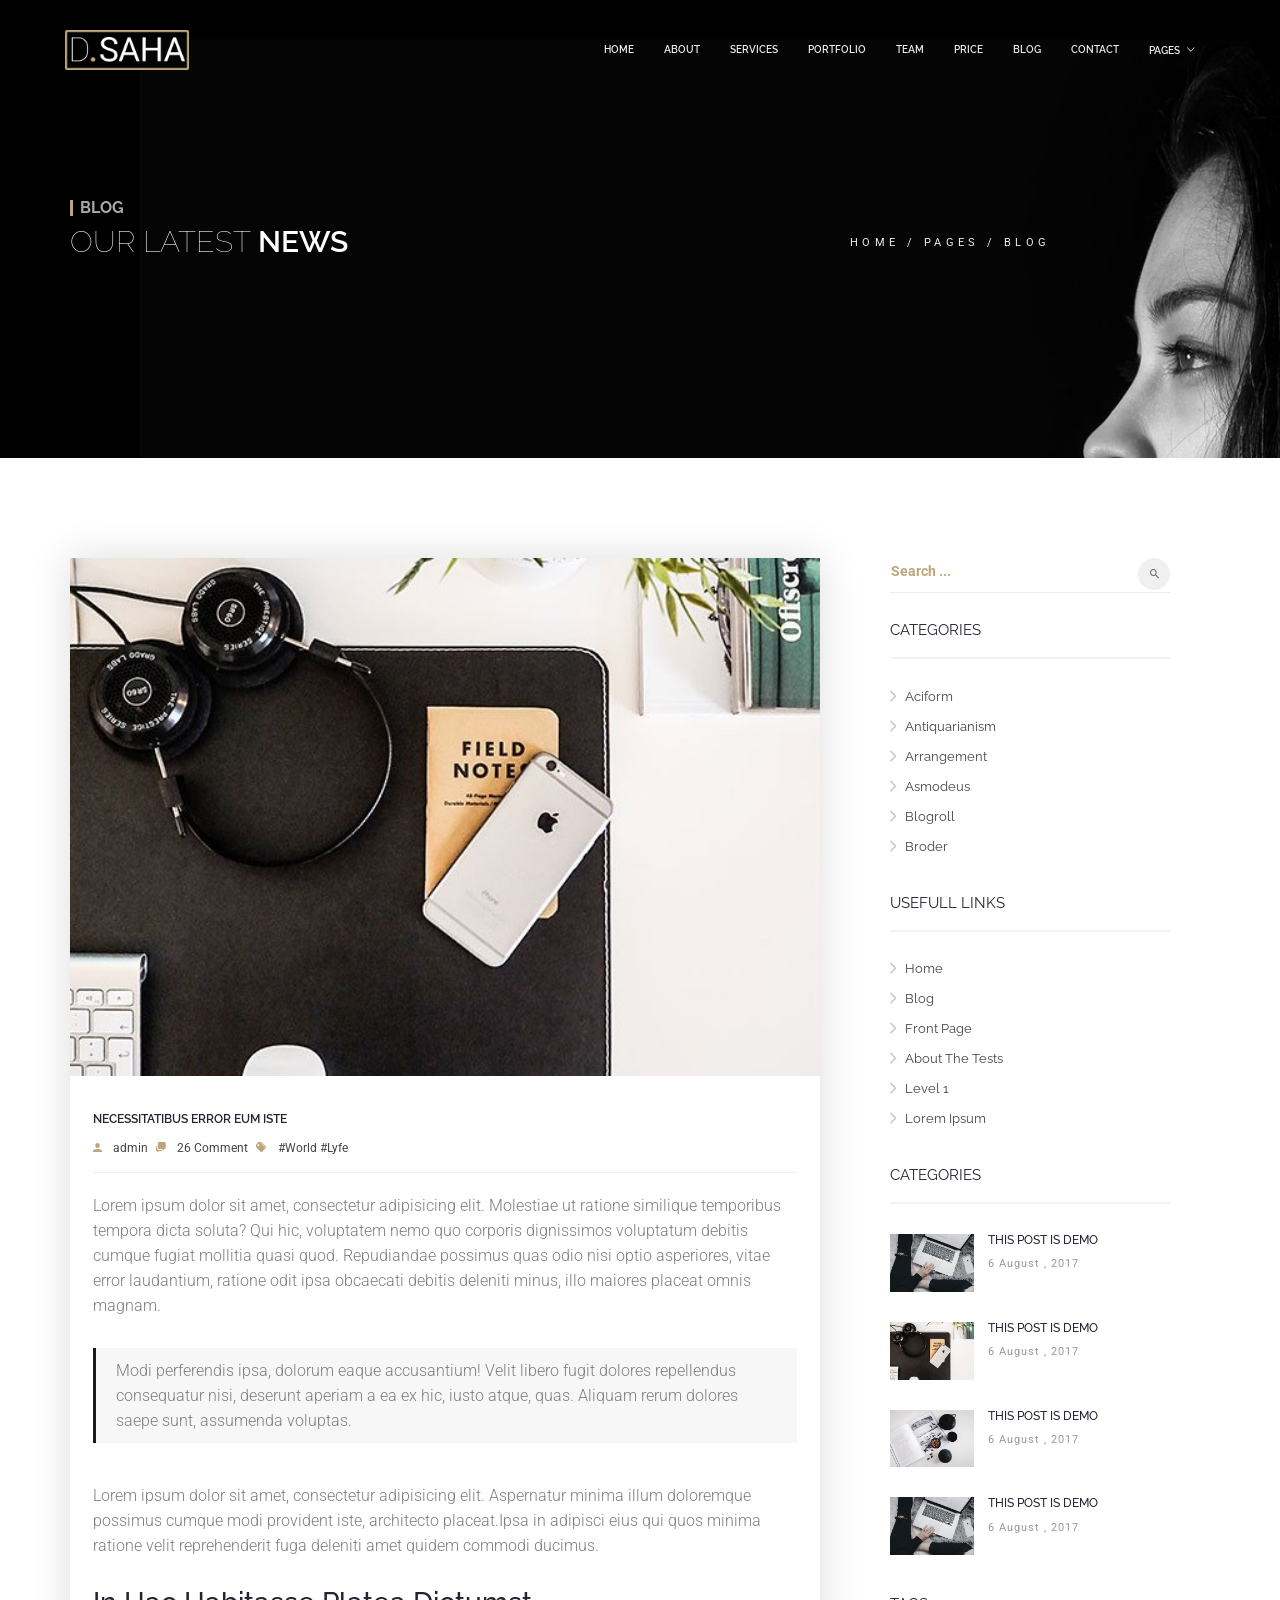
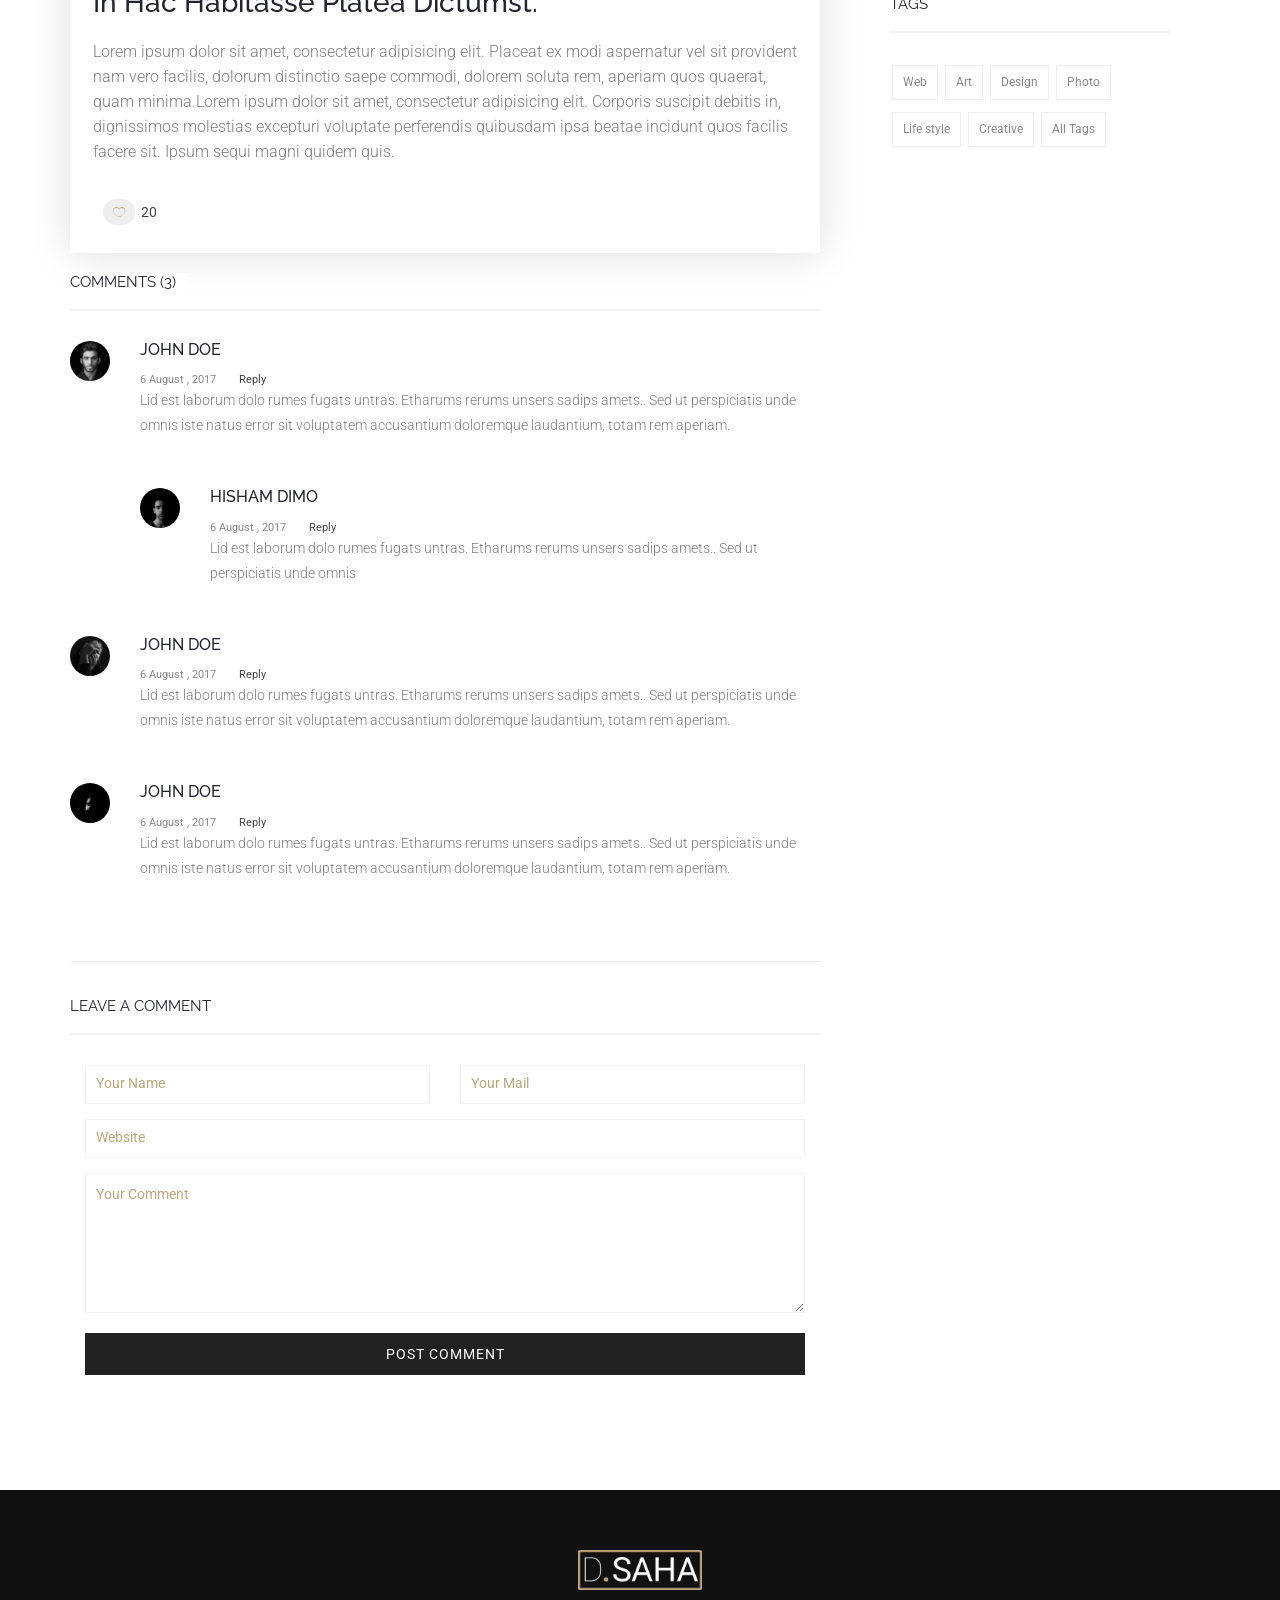
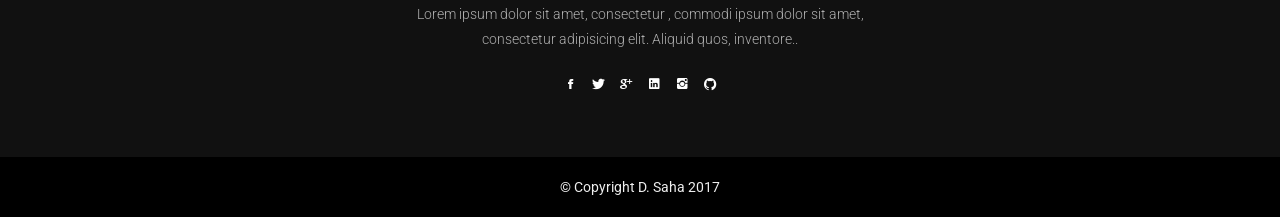
==== single-post.html @ b3be4da1 "Add files via upload" ====
<!doctype html>
<!--[if lt IE 7]>      <html class="no-js lt-ie9 lt-ie8 lt-ie7" lang=""> <![endif]-->
<!--[if IE 7]>         <html class="no-js lt-ie9 lt-ie8" lang=""> <![endif]-->
<!--[if IE 8]>         <html class="no-js lt-ie9" lang=""> <![endif]-->
<!--[if gt IE 8]><!-->
<html lang="zxx">
<!--<![endif]-->

<head>


    <!-- =========== META TAGS ============ -->
    <meta charset="utf-8">
    <meta http-equiv="X-UA-Compatible" content="IE=edge">
    <meta name="description" content="">
    <meta name="viewport" content="width=device-width, initial-scale=1">


    <!-- =========== WEBSITE TITLE ============ -->
    <title>D.Saha - Portfolio Template</title>
        
    
    <!-- =========== FAVICON ============ -->
    <link rel="shortcut icon" href="favicon.png" />
    <link rel="apple-touch-icon" href="apple-touch-icon.png" />


    <!--====== Style Sheet Link ======-->
    <link href="css/bootstrap.min.css" rel="stylesheet">
    <link href="css/theme.css" rel="stylesheet">
    <link href="css/height.css" rel="stylesheet">
    <link href="css/ionicons.min.css" rel="stylesheet">


    <!-- HTML5 shim and Respond.js for IE8 support of HTML5 elements and media queries -->
    <!-- WARNING: Respond.js doesn't work if you view the page via file:// -->
    <!--[if lt IE 9]>
        <script src="https://oss.maxcdn.com/html5shiv/3.7.3/html5shiv.min.js"></script>
        <script src="https://oss.maxcdn.com/respond/1.4.2/respond.min.js"></script>
    <![endif]-->
</head>

<body id="page-top" data-spy="scroll" data-target=".navbar-fixed-top">
    <!--[if lt IE 8]>
            <p class="browserupgrade">You are using an <strong>outdated</strong> browser. Please <a href="http://browsehappy.com/">upgrade your browser</a> to improve your experience.</p>
        <![endif]-->


    <!-- =========== PRELOADER ============ -->
    <div class="preloader">
        <div class="spinner">
            <div class="double-bounce1"></div>
            <div class="double-bounce2"></div>
        </div>
    </div>


    <!--====== Header ======-->
    <header>
        <nav class="navbar navbar-default navbar-fixed-top">
            <div class="container">
                <div class="navbar-header page-scroll">
                    <button type="button" class="navbar-toggle" data-toggle="collapse" data-target=".navbar-ex1-collapse">
                        <span class="sr-only">Toggle navigation</span>
                        <span class="icon-bar"></span>
                        <span class="icon-bar"></span>
                        <span class="icon-bar"></span>
                    </button>
                    <a class="navbar-brand page-scroll" href="#page-top">
                        <img class="logo_white" src="images/logo.png" alt="logo">
                        <img class="logo_black" src="images/logo_black.png" alt="logo">
                    </a>
                </div>
                <div class="collapse navbar-collapse navbar-ex1-collapse">
                    <ul class="nav navbar-nav pull-right">
                        <li class="hidden">
                            <a class="page-scroll" href="#page-top"></a>
                        </li>
                        <li><a class="active page-scroll" href="#home">Home</a></li>
                        <li><a class="page-scroll" href="#about">About</a></li>
                        <li><a class="page-scroll" href="#services">Services</a></li>
                        <li><a class="page-scroll" href="#portfolio">Portfolio</a></li>
                        <li><a class="page-scroll" href="#team">Team</a></li>
                        <li><a class="page-scroll" href="#price">Price</a></li>
                        <li><a class="page-scroll" href="#blog">Blog</a></li>
                        <li><a class="page-scroll" href="#contact">Contact</a></li>
                        <li class="dropdown">
                            <a href="#" class="dropdown-toggle" data-toggle="dropdown" role="button" aria-haspopup="true" aria-expanded="false">Pages <span class="ion-ios-arrow-down"></span></a>
                            <ul class="dropdown-menu">
                                <li><a href="leftsidebar.html">Left Sidebar blog</a></li>
                                <li><a href="post.html">Right Sidebar blog</a></li>
                                <li><a href="fullwidth.html">Full width blog</a></li>
                                <li><a href="pages-faq.html">FAQ</a></li>
                                <li><a href="single-post.html">Single blog</a></li>
                                <li><a href="404.html">404 not found</a></li>
                                <li><a href="coming-soon.html">Coming Soon</a></li>
                            </ul>
                        </li>
                    </ul>
                </div>
            </div>
        </nav>


        <!--====== PAGE HEADING ======-->
        <div id="page_heading" data-stellar-background-ratio="0.5">
            <div class="container">
                <div class="row">
                    <div class="col-md-8">
                        <div class="section_title">
                            <div class="section_subtitle">BLOG</div>
                            <h2 class="section_main_title">our latest<strong> news</strong></h2>
                        </div>
                    </div>

                    <div class="col-md-4 mt-30">
                        <div class="breadcrumbs">
                            <a href="index.html">Home</a>&nbsp;/&nbsp;<a href="#">Pages</a>&nbsp;/&nbsp;<span>BLOG</span>
                        </div>
                    </div>
                </div>
            </div>
        </div>
    </header>


    <!--====== BLOG ======-->
    <section class="blog_page section-padding">
        <div class="container">
            <div class="row">
                <div class="col-sm-8">
                    <article>
                        <div class="grid-mid-post">
                            <div class="format-post ">
                                <div class="post_thumbnail_image">
                                    <a href="#">
                                        <img src="images/blog-3.jpg" class="attachment-post-thumbnail size-post-thumbnail wp-post-image" alt="blog"> </a>
                                </div>

                            </div>
                            <div class="info-post">
                                <h3 class="post-title">
                                    <a href="#">Necessitatibus error eum iste</a>
                                </h3>
                                <ul class="meta-post">
                                    <li>
                                        <i class="ion-android-person"></i>
                                        <span><a href="#">admin</a></span>
                                    </li>
                                    <li>
                                        <i class="ion-chatboxes"></i>
                                        <span><a href="#">26 Comment</a></span>
                                    </li>
                                    <li>
                                        <i class="ion-pricetags"></i>
                                        <span><a href="#" rel="tag">#World #Lyfe</a></span>
                                    </li>
                                </ul>
                                <div class="post-body">
                                    <p>Lorem ipsum dolor sit amet, consectetur adipisicing elit. Molestiae ut ratione similique temporibus tempora dicta soluta? Qui hic, voluptatem nemo quo corporis dignissimos voluptatum debitis cumque fugiat mollitia quasi quod. Repudiandae possimus quas odio nisi optio asperiores, vitae error laudantium, ratione odit ipsa obcaecati debitis deleniti minus, illo maiores placeat omnis magnam.</p>
                                    <blockquote class="serif">
                                        <p>Modi perferendis ipsa, dolorum eaque accusantium! Velit libero fugit dolores repellendus consequatur nisi, deserunt aperiam a ea ex hic, iusto atque, quas. Aliquam rerum dolores saepe sunt, assumenda voluptas.</p>
                                    </blockquote>
                                    <p>Lorem ipsum dolor sit amet, consectetur adipisicing elit. Aspernatur minima illum doloremque possimus cumque modi provident iste, architecto placeat.Ipsa in adipisci eius qui quos minima ratione velit reprehenderit fuga deleniti amet quidem commodi ducimus.</p>
                                    <h3>In hac habitasse platea dictumst.</h3>
                                    <p>Lorem ipsum dolor sit amet, consectetur adipisicing elit. Placeat ex modi aspernatur vel sit provident nam vero facilis, dolorum distinctio saepe commodi, dolorem soluta rem, aperiam quos quaerat, quam minima.Lorem ipsum dolor sit amet, consectetur adipisicing elit. Corporis suscipit debitis in, dignissimos molestias excepturi voluptate perferendis quibusdam ipsa beatae incidunt quos facilis facere sit. Ipsum sequi magni quidem quis.</p>
                                </div>

                                <div class="post_read">
                                    <span><a href="#"><i class="ion-ios-heart-outline" aria-hidden="true"></i></a>&nbsp;&nbsp;20</span>
                                </div>

                            </div>
                        </div>
                    </article>
                    <div class="comm">
                        <div class="side-tit">
                            <h5 class="widgetheading"><span class="page_header_title">Comments (3)</span></h5>
                        </div>
                        <div class="comm-item">
                            <div class="user-img">
                                <img src="images/team1.jpg" alt="image">
                            </div>
                            <div class="comnts">
                                <h6 class="ctit">John Doe</h6>
                                <a href="#0"><span>6 August , 2017</span></a>
                                <span><a href="#0"><i class="fa fa-comment-o" aria-hidden="true"></i>Reply</a></span>
                                <p>Lid est laborum dolo rumes fugats untras. Etharums rerums unsers sadips amets.. Sed ut perspiciatis unde omnis iste natus error sit voluptatem accusantium doloremque laudantium, totam rem aperiam.</p>
                            </div>
                        </div>
                        <div class="comm-item comm-reply">
                            <div class="user-img">
                                <img src="images/team2.jpg" alt="image">
                            </div>
                            <div class="comnts">
                                <h6 class="ctit">Hisham Dimo</h6>
                                <a href="#0"><span>6 August , 2017</span></a>
                                <span><a href="#0"><i class="fa fa-comment-o" aria-hidden="true"></i>Reply</a></span>
                                <p>Lid est laborum dolo rumes fugats untras. Etharums rerums unsers sadips amets.. Sed ut perspiciatis unde omnis </p>
                            </div>
                        </div>
                        <div class="comm-item">
                            <div class="user-img">
                                <img src="images/team3.jpg" alt="image">
                            </div>
                            <div class="comnts">
                                <h6 class="ctit">John Doe</h6>
                                <a href="#0"><span>6 August , 2017</span></a>
                                <span><a href="#0"><i class="fa fa-comment-o" aria-hidden="true"></i>Reply</a></span>
                                <p>Lid est laborum dolo rumes fugats untras. Etharums rerums unsers sadips amets.. Sed ut perspiciatis unde omnis iste natus error sit voluptatem accusantium doloremque laudantium, totam rem aperiam.</p>
                            </div>
                        </div>
                        <div class="comm-item">
                            <div class="user-img">
                                <img src="images/team4.jpg" alt="image">
                            </div>
                            <div class="comnts">
                                <h6 class="ctit">John Doe</h6>
                                <a href="#0"><span>6 August , 2017</span></a>
                                <span><a href="#0"><i class="fa fa-comment-o" aria-hidden="true"></i>Reply</a></span>
                                <p>Lid est laborum dolo rumes fugats untras. Etharums rerums unsers sadips amets.. Sed ut perspiciatis unde omnis iste natus error sit voluptatem accusantium doloremque laudantium, totam rem aperiam.</p>
                            </div>
                        </div>
                    </div>
                    <div class="comm comm_box">
								<div class="side-tit">
									<h5 class="widgetheading"><span class="page_header_title">LEAVE A COMMENT</span></h5>
								</div>
								
								
								<form method="post"><input type="hidden" name="form-name" value="form 1">
									<div class="col-md-6">
										<input type="text" name="name" placeholder="Your Name">
									</div>
									<div class="col-md-6">
										<input type="text" name="email" placeholder="Your Mail">
									</div>
									<div class="col-md-12">
										<input type="text" name="web" placeholder="Website">
									</div>
									<div class="col-md-12">
										<textarea placeholder="Your Comment"></textarea>
									</div>
									<div class="col-md-12">
										<input type="submit" name="submit" value="Post Comment">
									</div>
									<div class="clear-fix"></div>
								</form>
								
								
							</div>
                </div>
                <div class="col-sm-4">
                    <aside class="right-sidebar">
                        <div class="widget widget_search">
                            <form role="search" class="search-form" method="get" action="#">
                                <label>
                                    <span class="screen-reader-text">Search for:</span>
                                    <input type="search" class="search-field" placeholder="Search ..." value="" name="s" title="Search for:">
                                </label>
                                <i class="search_submit_icon ion-android-search"><input type="submit" class="search-submit" value=""></i>
                            </form>
                        </div>

                        <div class="widget widget_categories">
                            <h5 class="widgetheading"><span class="page_header_title">Categories</span></h5>
                            <ul>
                                <li class="cat-item cat-item-3">
                                    <a href="#">aciform</a>
                                </li>
                                <li class="cat-item cat-item-4">
                                    <a href="#">antiquarianism</a>
                                </li>
                                <li class="cat-item cat-item-5">
                                    <a href="#">arrangement</a>
                                </li>
                                <li class="cat-item cat-item-6">
                                    <a href="#">asmodeus</a>
                                </li>
                                <li class="cat-item cat-item-7">
                                    <a href="#">Blogroll</a>
                                </li>
                                <li class="cat-item cat-item-8">
                                    <a href="#">broder</a>
                                </li>
                            </ul>
                        </div>
                        <div class="widget widget_nav_menu">
                            <h5 class="widgetheading"><span class="page_header_title">Usefull Links</span></h5>
                            <ul class="menu">
                                <li>
                                    <a href="#">Home</a>
                                </li>
                                <li>
                                    <a href="#">Blog</a>
                                </li>
                                <li>
                                    <a href="#">Front Page</a>
                                </li>
                                <li>
                                    <a href="#">About The Tests</a>
                                </li>
                                <li>
                                    <a href="#">Level 1</a>
                                </li>
                                <li>
                                    <a href="#">Lorem Ipsum</a>
                                </li>
                            </ul>
                        </div>
                        <div class="widget widget_dee_resent_post">
                            <h5 class="widgetheading"><span class="page_header_title">Categories</span></h5>
                            <div class="custom_widget_item">
                                <div class="sm-img">
                                    <img src="images/blog-1.jpg" alt="image">
                                </div>
                                <div class="info">
                                    <h5>This Post Is Demo</h5>
                                    <span>6 August , 2017</span>
                                </div>
                            </div>
                            <div class="custom_widget_item">
                                <div class="sm-img">
                                    <img src="images/blog-3.jpg" alt="image">
                                </div>
                                <div class="info">
                                    <h5>This Post Is Demo</h5>
                                    <span>6 August , 2017</span>
                                </div>
                            </div>
                            <div class="custom_widget_item">
                                <div class="sm-img">
                                    <img src="images/blog-2.jpg" alt="image">
                                </div>
                                <div class="info">
                                    <h5>This Post Is Demo</h5>
                                    <span>6 August , 2017</span>
                                </div>
                            </div>
                            <div class="custom_widget_item">
                                <div class="sm-img">
                                    <img src="images/blog-1.jpg" alt="image">
                                </div>
                                <div class="info">
                                    <h5>This Post Is Demo</h5>
                                    <span>6 August , 2017</span>
                                </div>
                            </div>
                        </div>
                        <div class="widget widget_tags">
                            <h5 class="widgetheading"><span class="page_header_title">Tags</span></h5>
                            <a href="#0">
                                <span>Web</span>
                            </a>
                            <a href="#0">
                                <span>Art</span>
                            </a>
                            <a href="#0">
                                <span>Design</span>
                            </a>
                            <a href="#0">
                                <span>Photo</span>
                            </a>
                            <a href="#0">
                                <span>Life style</span>
                            </a>
                            <a href="#0">
                                <span>Creative</span>
                            </a>
                            <a href="#0">
                                <span>All Tags</span>
                            </a>
                        </div>
                    </aside>
                </div>
            </div>
        </div>
    </section>










    <!--====== Footer ======-->
    <footer class="dark-bg">
        <div class="container">
            <div class="row">
                <div class="col-sm-12">
                    <div class="footer-widgets text-center">
                        <img src="images/logo.png" alt="">
                        <div class="footer-description">
                            <p>Lorem ipsum dolor sit amet, consectetur , commodi ipsum dolor sit amet, consectetur adipisicing elit. Aliquid quos, inventore..</p>
                        </div>
                        <div class="social">
                            <ul>
                                <li><a href="#"><i class="ion-social-facebook"></i></a></li>
                                <li><a href="#"><i class="ion-social-twitter"></i></a></li>
                                <li><a href="#"><i class="ion-social-googleplus"></i></a></li>
                                <li><a href="#"><i class="ion-social-linkedin"></i></a></li>
                                <li><a href="#"><i class="ion-social-instagram"></i></a></li>
                                <li><a href="#"><i class="ion-social-github"></i></a></li>
                            </ul>
                        </div>
                    </div>
                </div>
            </div>
        </div>
        <div class="copy_right text-center">
            &copy; Copyright D. Saha 2017
        </div>
    </footer>



    <!--====== JS Link ======-->
    <script src="js/jquery-2.2.4.min.js"></script>
    <script src="js/waypoints.min.js"></script>
    <script src="js/bootstrap.min.js"></script>
    <script src="js/jquery.easing.min.js"></script>
    <script src="js/jquery.stellar.min.js"></script>
    <script src="js/page-active.js"></script>
</body>

</html>
---- css/theme.css ----
/*-------------------------------------


[Master Stylesheet]
Author       : Deep Saha
Template Name: D.Saha - Portfolio Template
Version      : 1.0


-------------------------------------*/

/*------------------------------------


    CONTENT :-
	==========
	1.GLOBAL STYLES
	2.BUTTON STYLE
	3.NAVBAR STYLES
	4.HOME
	5.ABOUT
	6.SERVICES
	7.COUNTER
	8.PORTFOLIO
	9.TEAM
	10.PRICING
	11.TESTIMONIAL
	12.BLOG
	13.CONTACT
	14.FOOTER
    15.PAGES
        15.1.COMING SOON
        15.2.404 ERROR
        15.3.FAQ
        15.4.BLOG PAGE
        15.5.SINGLE BLOG PAGE
    
	16.RESPONSIVE
	
	
------------------------------------*/


/* ============== GLOBAL STYLES ==============  */
@import url('https://fonts.googleapis.com/css?family=Roboto:100,300,400|Raleway:100,200,300,400,400i,600,700');
html,
body {
	height: 100%;
}
body {
	font-style: normal;
	color: #444444;
	font-family: 'Roboto', sans-serif;
    position: relative;
}
*::-moz-selection {
	background: #bfa67a;
	color: #fff;
	text-shadow: none;
}
::-moz-selection {
	background: #bfa67a;
	color: #fff;
	text-shadow: none;
}
::selection {
	background: #bfa67a;
	color: #fff;
	text-shadow: none;
}
*::-webkit-input-placeholder {
	color: #bfa67a;
	font-size: 14px;
	opacity: 1;
}
*:-ms-input-placeholder {
	color: #bfa67a;
	font-size: 14px;
	opacity: 1;
}
*::placeholder {
	color: #bfa67a;
	font-size: 14px;
	opacity: 1;
}
* {
	-webkit-box-sizing: border-box;
	-o-box-sizing: border-box;
	box-sizing: border-box;
	padding: 0;
	margin: 0;
	text-decoration: none!important;
	list-style: none!important;
	outline: 0!important;
}
img {
	height: auto;
	max-width: 100%;
	-webkit-transition: all 0.3s ease 0s;
	transition: all 0.3s ease 0s;
	width: 100%;
}
a,
.button {
	-webkit-transition: all 0.3s ease-out 0s;
	transition: all 0.3s ease-out 0s;
}
a:focus,
.button:focus {
	text-decoration: none;
	outline: none;
}
a:focus,
a:hover,
.portfolio-cat a:hover,
.footer-menu li a:hover {
	text-decoration: none;
}
a,
button {
	color: #444;
	outline: medium none;
}
h1,
h2,
h3,
h4,
h5,
h6 {
	font-family: 'Raleway', sans-serif;
	color: #232332;
	margin-top: 0px;
	text-transform: uppercase;
}
h1 a,
h2 a,
h3 a,
h4 a,
h5 a,
h6 a {
	color: inherit;
}
h1 {
	font-size: 40px;
	font-weight: 500;
}
h2 {
	font-size: 35px;
}
h3 {
	font-size: 28px;
}
h4 {
	font-size: 22px;
}
h5 {
	font-size: 18px;
}
h6 {
	font-size: 16px;
}
ul {
	margin: 0px;
	padding: 0px;
}
li {
	list-style: none;
}
p {
	font-family: 'Roboto', sans-serif;
	font-size: 14px;
	color: #7e7e7e;
	line-height: 25px;
	font-weight: 300;
}
hr {
	padding: 0px;
	border-bottom: 1px solid #eceff8;
	border-top: 0px;
}
blockquote {
    background-color: #f7f7f7;
    border-left: 3px solid #191b1d;
}
label {
	color: #444;
	cursor: pointer;
	font-size: 14px;
}
.section-padding {
	padding: 100px 0;
}
.section-padding-small {
	padding: 70px 0;
}
.dark-bg {
	background: #111;
	color: #eee;
}
.spinner {
	width: 40px;
	height: 40px;
	position: relative;
	left: 50%;
	top: 50%;
	margin-top: -20px;
	margin-left: -20px;
}

.preloader {
	width: 100%;
	height: 100%;
	background: #fff;
	z-index: 99999;
	position: fixed;
	left: 0;
	overflow: hidden;
	top: 0;
}

.double-bounce1,
.double-bounce2 {
	width: 100%;
	height: 100%;
	border-radius: 50%;
	background-color: #bfa67a;
	opacity: 0.6;
	position: absolute;
	top: 0;
	left: 0;
	-webkit-animation: sk-bounce 2.0s infinite ease-in-out;
	animation: sk-bounce 2.0s infinite ease-in-out;
}

.double-bounce2 {
	-webkit-animation-delay: -1.0s;
	animation-delay: -1.0s;
}

@-webkit-keyframes sk-bounce {
	0%,
	100% {
		-webkit-transform: scale(0.0);
		transform: scale(0.0);
	}
	50% {
		-webkit-transform: scale(1.0);
		transform: scale(1.0);
	}
}

@keyframes sk-bounce {
	0%,
	100% {
		-webkit-transform: scale(0.0);
		transform: scale(0.0);
	}
	50% {
		-webkit-transform: scale(1.0);
		transform: scale(1.0);
	}
}

/* ============== BUTTON STYLES ==============  */
.btn-transparent-background {
	-moz-user-select: none;
	background-color: transparent;
	border: 1px solid #bfa67a;
	border-radius: 2px;
	color: #ffffff;
	cursor: pointer;
	display: inline-block;
	font-size: 14px;
	line-height: 1.42857;
	margin-bottom: 0;
	padding: 7px 20px;
	text-align: center;
	text-transform: uppercase;
	-webkit-transition: all 0.3s ease 0s;
	transition: all 0.3s ease 0s;
	vertical-align: middle;
}
.btn-color-background {
	-moz-user-select: none;
	background-color: #bfa67a;
	border: 1px solid #bfa67a;
	border-radius: 2px;
	color: #fff;
	cursor: pointer;
	display: inline-block;
	font-size: 14px;
	line-height: 1.42857;
	margin-bottom: 0;
	padding: 7px 20px;
	text-align: center;
	text-transform: uppercase;
	-webkit-transition: all 0.3s ease 0s;
	transition: all 0.3s ease 0s;
	vertical-align: middle;
}
.home_btn:hover {
	color: #fff !important;
}
.btn-transparent-background:hover {
	background: #bfa67a;
	border-color: #bfa67a;
	color: #fff;
}
.btn-color-background:hover {
	background: transparent;
	border-color: #bfa67a;
	color: #bfa67a;
}

.sonar-wrapper {
  position: absolute;
    z-index: 9;
    top: 50%;
    left: 50%;    
    margin-left: -40px;
    margin-top: 20px;
}

/* The circle */
.sonar-emitter {
  position: relative;
  margin: 0px auto;
  width: 30px;
  height: 30px;
  border-radius: 50%;
  background-color: #bfa67a;
  text-align: center;
}

.sonar-emitter i{
    z-index: 10;
    font-size: 20px;
    color: #fff;
    margin-left: 4px;
    line-height: 32px;
}

/* the 'wave', same shape and size as its parent */
.sonar-wave {
  position: absolute;
  top: 0;
  left: 0;
  width: 100%;
  height: 100%;
  border-radius: 9999px;
  background-color: #bfa67a;
  opacity: 0;
  z-index: -1;
  pointer-events: none;
}

/*
  Animate!
  NOTE: add browser prefixes where needed.
*/
.sonar-wave {
  animation: sonarWave 2s linear infinite;
}

@keyframes sonarWave {
  from {
    opacity: 0.4;
  }
  to {
    transform: scale(3);
    opacity: 0;
  }
}

/* ============== NAVBAR STYLES ==============  */
.navbar-brand {
	padding: 0px;
}
.navbar-brand>img {
	display: block;
	padding: 10px;
	height: 60px;
	width: auto;
}
.navbar-brand .logo_black {
	display: none;
}
.top-nav-collapse .navbar-brand .logo_white {
	display: none;
}
.top-nav-collapse .navbar-brand .logo_black {
	display: block;
}
.navbar-brand.page-scroll {
	font-size: 30px;
	line-height: 60px;
}
.dropdown-toggle span {
	display: inline-block;
	margin-left: 5px;
	font-size: 12px;
}
.navbar {
	font-family: 'Raleway', sans-serif;
	padding: 20px 0;
	-webkit-transition: background .5s ease-in-out, padding .5s ease-in-out;
	transition: background .5s ease-in-out, padding .5s ease-in-out;
	height: auto;
}
.navbar-default {
	background-color: transparent;
	border-color: transparent;
}
.top-nav-collapse {
	padding: 0;
	border: 0;
}
.top-nav-collapse.navbar-default {
	background-color: #f8f8f8;
	border-color: #f8f8f8;
	-webkit-box-shadow: 0 0 4px rgba(0, 0, 0, 0.14), 0 4px 8px rgba(0, 0, 0, 0.28);
	box-shadow: 0 0 4px rgba(0, 0, 0, 0.14), 0 4px 8px rgba(0, 0, 0, 0.28);
}
.navbar .navbar-nav>li>a {
	padding-top: 20px;
	padding-bottom: 20px;
	display: block;
	color: #eee;
	font-size: 10px;
	text-transform: uppercase;
	-webkit-transition: all .3s ease;
	transition: all .3s ease;
	line-height: 20px;
	font-weight: 600;
}
.top-nav-collapse .navbar-nav>li>a {
	color: #000;
}
.navbar-default .navbar-nav>.active>a,
.navbar-default .navbar-nav>.active>a:focus,
.navbar-default .navbar-nav>.active>a:hover {
	background-color: transparent;
	color: #bfa67a;
}
.navbar .navbar-nav>li>a:hover,
.navbar-nav>li>a:focus,
.top-nav-collapse .navbar-nav li.active>a {
	color: #bfa67a;
	background-color: transparent;
}
.navbar-default .navbar-nav>.open>a,
.navbar-default .navbar-nav>.open>a:focus,
.navbar-default .navbar-nav>.open>a:hover {
	color: #bfa67a;
	background-color: transparent;
}
.dropdown-menu>li>a:focus,
.dropdown-menu>li>a:hover {
	color: #bfa67a;
	text-decoration: none;
	background-color: transparent;
}
.dropdown-menu {
	left: -50%;
	text-align: center;
	min-width: auto;
}


/* ============== HOME ==============  */
#home {
	position: relative;
	height: 100vh;
	min-height: 600px;
	background: rgba(255, 255, 255, 0.3) url(../images/background.jpg);
	background-attachment: fixed;
	background-repeat: no-repeat;
	background-size: cover;
}
#particles-js {
    position: absolute;
    top: 0;
    bottom: 0;
    left: 0;
    right: 0;
    overflow: hidden;
}
.large-header {
    background-color: transparent;
        position: absolute;
    top: 0;
    bottom: 0;
    left: 0;
    right: 0;
    overflow: hidden;
	width: 100%;
	background-size: cover;
	background-position: center center;
}
#home .table-cell h2 {
	margin-top: 40px;
	margin-bottom: 20px;
	text-transform: uppercase;
	color: #eee;
	font-weight: 100;
}
#home .table-cell h2 span {
	font-weight: 600;
}
#home .table-cell h2 span>span {
	color: #bfa67a;
}
#home .table-cell p {
	letter-spacing: 3px;
	text-transform: capitalize;
	margin-bottom: 40px;
	width: 50%;
	color: #ddd;
	font-size: 12px;
}
.home-button a {
	margin-right: 20px;
}
.overlay {
	position: absolute;
	top: 0;
	left: 0;
	height: 100%;
	width: 100%;
	background-color: #000;
	opacity: 0.3;
	z-index: -3;
}
.table {
	display: table;
	width: 100%;
	height: 90vh;
}
#home .social {
	height: 10vh;
}
.table-cell {
	vertical-align: middle;
	display: table-cell;
}
.social ul {
	padding: 0;
	margin: 0;
	list-style: none;
}
.social ul li {
	display: inline-block;
	color: #fff;
	height: 25px;
	width: 25px;
	text-align: center;
	border-radius: 50%;
}
.social ul li a {
	color: #fff;
	line-height: 25px;
}
.social ul li:hover {
	background: #bfa67a;
}
.social ul li:hover a {
	color: #222;
}
.lang,
.lang a {
	color: #fff;
}
.lang span a {
	color: #bfa67a;
}
box_wrapper {
	position: absolute;
	top: auto;
	bottom: 0;
	left: 50%;
	-webkit-transform: translate(-50%, -50%);
	transform: translate(-50%, -50%);
	cursor: pointer;
}
.box_wrapper .box {
	width: 24px;
	height: 38px;
	border: 1px solid #fff;
	border-radius: 12px;
	position: relative;
	left: 50%;
	top: 0px;
	-webkit-transform: translate(-50%, 0);
	transform: translate(-50%, 0);
}
.box_wrapper .box:before {
	content: '';
	width: 2px;
	height: 2px;
	border: 2px solid #bfa67a;
	border-radius: 50%;
	position: absolute;
	left: 50%;
	top: 10px;
	-webkit-transform: translate(-50%, 0);
	transform: translate(-50%, 0);
	background: #bfa67a;
	-webkit-animation: animate 1s linear infinite;
	animation: animate 1s linear infinite;
}
.box_wrapper .box:after {
	content: '';
	width: 2px;
	height: 8px;
	border: 2px solid #fff;
	border-radius: 3px;
	position: absolute;
	left: 50%;
	top: 10px;
	-webkit-transform: translate(-50%, 0);
	transform: translate(-50%, 0);
	background: #fff;
}
@-webkit-keyframes animate {
	0% {
		-webkit-transform: translate(-50%, 6px);
		transform: translate(-50%, 6px);
	}
	50% {
		-webkit-transform: translate(-50%, 12px);
		transform: translate(-50%, 12px);
	}
	100% {
		-webkit-transform: translate(-50%, 18px);
		transform: translate(-50%, 18px);
		opacity: 0;
	}
}
@keyframes animate {
	0% {
		-webkit-transform: translate(-50%, 6px);
		transform: translate(-50%, 6px);
	}
	50% {
		-webkit-transform: translate(-50%, 12px);
		transform: translate(-50%, 12px);
	}
	100% {
		-webkit-transform: translate(-50%, 18px);
		transform: translate(-50%, 18px);
		opacity: 0;
	}
}


/* ============== ABOUT ==============  */
.section_title {} .section_subtitle {
	margin-bottom: 7px;
	padding-left: 7px;
	font-size: 16px;
	line-height: 1;
	text-transform: uppercase;
	color: #aaaaaa;
	border-left: 3px solid #bfa67a;
	font-weight: 700;
	font-family: 'Raleway', sans-serif;
}
.section_main_title {
	margin-top: 0;
	margin-bottom: 37px;
	font-size: 30px;
	line-height: 1.27;
	font-weight: 300;
}
.section_main_title strong {
	font-weight: 600;
}
.about-box {
	-webkit-box-shadow: 0 0 0 10px #000000 inset;
	box-shadow: 0 0 0 10px #000000 inset;
	margin-right: 0;
	margin-top: 0;
	position: relative;
	display: block;
}
.box-overlay {
	position: absolute;
	top: 0;
	left: 0;
	height: 100%;
	width: 100%;
	background-color: #000;
	opacity: 0.5;
	z-index: 3;
	-webkit-transform: translateY(30px) translateX(-30px);
	transform: translateY(30px) translateX(-30px);
}
.about-box .videopopup img {
	-webkit-transform: translateY(30px) translateX(-30px);
	transform: translateY(30px) translateX(-30px);
	width: 100%;
	z-index: 1;
}
.about-box .videopopup {
	position: relative;
}


/* ============== SERVICES ==============  */
.services-item {
	padding: 0 5px;
}
.services-item span {
	float: left;
	font-size: 45px;
	color: #bfa67a;
	line-height: 35px;
}
.services-single-item {
	margin-left: 65px;
}
.services-heading {
	margin-bottom: 5px;
	padding-bottom: 10px;
	position: relative;
	text-transform: uppercase;
	font-size: 13px;
	font-weight: 600;
}
h5.services-heading:after {
	content: "";
	width: 30px;
	height: 2px;
	background: #bfa67a;
	position: absolute;
	left: 0;
	bottom: 0;
}


/* ============== COUNTER ==============  */
.counter-item h3 {
	margin: 20px auto;
	color: #eee;
}
.counter-item span {
	font-size: 40px;
}
.counter-item p {
	color: #eee;
}


/* ============== PORTFOLIO ==============  */
.gallery {
	min-height: 800px;
}
.filtering .active {
	color: #bfa67a;
	border-bottom: 1px solid #bfa67a;
	font-weight: 600;
}
.filtering span {
	padding: 5px;
	margin: 15px;
	color: #222;
	font-size: 12px;
	text-transform: uppercase;
	cursor: pointer;
	display: inline-block;
	-webkit-transition: all 0.8s;
	transition: all 0.8s;
	border-bottom: 1px solid transparent;
}
.gallery .item-img {
	position: relative;
	display: block;
	overflow: hidden;
	margin: 10px;
	padding: 0;
	width: calc(33.3334% - 20px);
}
.gallery .item-img .single_portfolio {
	overflow: hidden;
	position: relative;
	-webkit-transition: all 0.3s ease-in-out 0s;
	transition: all 0.3s ease-in-out 0s;
	height: 100%;
	width: 100%;
	overflow: hidden;
}
.single_portfolio img {
	height: 100%;
	width: 100%;
}
.portfolio-details {
	background: rgba(0, 0, 0, 0.7);
	bottom: 0;
	left: 0;
	padding: 30px;
	overflow: hidden;
	position: absolute;
	text-align: center;
	text-decoration: none;
	top: 0;
	right: 0;
	-webkit-transition: 0.6s;
	transition: 0.6s;
	opacity: 0;
}
.portfolio-details h5 {
	position: absolute;
	left: 40px;
	bottom: -40px;
	width: calc(100% - 70px);
	right: 0;
	text-align: left;
	font-size: 22px;
	text-transform: capitalize;
	color: #eee;
	-webkit-transition: 0.6s;
	transition: 0.6s;
	opacity: 0;
}
.portfolio-details h6 {
	position: absolute;
	left: 40px;
	bottom: -20px;
	width: calc(100% - 70px);
	right: 0;
	text-align: left;
	text-transform: uppercase;
	font-size: 12px;
	color: #eee;
	-webkit-transition: 0.6s;
	transition: 0.6s;
	opacity: 0;
}
.portfolio-details i {
	text-align: center;
	font-size: 30px;
	color: #eee;
	position: absolute;
	width: 100%;
	top: 50%;
	left: 0;
	-webkit-transform: translate(0, -50%);
	transform: translate(0, -50%);
	cursor: pointer;
	opacity: 0;
	-webkit-transition: 0.6s;
	transition: 0.6s;
}
.portfolio-details:hover h5,
.portfolio-details:hover h6,
.portfolio-details:hover i,
.portfolio-details:hover {
	opacity: 1;
}
.portfolio-details:hover h5 {
	bottom: 40px;
}
.portfolio-details:hover h6 {
	bottom: 20px;
}


/* ============== TEAM ==============  */
#skills {
	margin-top: 20px;
}
.skillbar {
	position: relative;
	display: block;
	margin: 0 auto 20px;
	width: 100%;
	height: 40px;
	-webkit-transition: 0.4s linear;
	transition: 0.4s linear;
	-webkit-transition-property: width, background-color;
	transition-property: width, background-color;
}
.skillbar-title {
	font-size: 12px;
	color: #555;
	margin-bottom: 5px;
	text-transform: uppercase;
}
.skillbar-title span {} .skillbar-bar {
	height: 2px;
	width: 0px;
	background: #000;
	border-radius: 3px;
	-moz-border-radius: 3px;
	-webkit-border-radius: 3px;
	float: left;
}
.team-item {
	position: relative;
}
.team-item .info {
	padding-top: 0%;
	text-align: center;
	color: #fff;
	position: absolute;
	top: 0;
	right: 0;
	left: 0;
	bottom: 0;
	background: rgba(0, 0, 0, .5);
	opacity: 0;
	-webkit-transition: all .8s;
	transition: all .8s;
}
.team-item .info h5 {
	font-size: 12px;
	text-transform: uppercase;
	margin-bottom: 50px;
	color: #bfa67a;
	-webkit-transition: all .5s;
	transition: all .5s;
}
.team-item:hover .info h5 {
	margin-bottom: 10px;
}
.team-item .info h6 {
	font-size: 16px;
	margin-bottom: 0px;
	color: #eee;
	-webkit-transition: all .2s;
	transition: all .2s;
}
.team-item:hover .info h6 {
	margin-bottom: 10px;
}
.team-item:hover .info {
	padding-top: 40%;
}
.team-item .social-icon {
	color: #fff;
	text-align: center;
	opacity: 0;
	-webkit-transition: all .5s;
	transition: all .5s;
}
.team-item .social-icon span {
	margin: 10px;
	-webkit-transition: all .7s;
	transition: all .7s;
	color: #eee;
}
.team-item:hover .info {
	opacity: 1;
}
.team-item:hover .social-icon {
	opacity: 1;
}


/* ============== PRICING ==============  */
.price-item {
	border-radius: 10px 10px 10px 10px;
	background-color: #ffffff;
	-webkit-box-shadow: 0px 0px 20px 0px rgba(221, 221, 221, 0.9);
	box-shadow: 0px 0px 20px 0px rgba(221, 221, 221, 0.9);
	-webkit-transition: background 0.3s, border 0.3s, border-radius 0.3s, -webkit-box-shadow 0.3s;
	transition: background 0.3s, border 0.3s, border-radius 0.3s, -webkit-box-shadow 0.3s;
	transition: background 0.3s, border 0.3s, border-radius 0.3s, box-shadow 0.3s;
	transition: background 0.3s, border 0.3s, border-radius 0.3s, box-shadow 0.3s, -webkit-box-shadow 0.3s;
	text-align: center;
	margin: 20px 20px 20px 20px;
	padding: 70px 50px 70px 50px;
	width: 100%;
	position: relative;
}
.pricing_active {
	background: #222;
}
.price-item:hover {
	-webkit-box-shadow: 0px 0px 40px 0px rgba(221, 221, 221, 1);
	box-shadow: 0px 0px 40px 0px rgba(221, 221, 221, 1);
}
.priceing-price {
	margin-bottom: 20px;
}
.pricing_active .priceing-price h2,
.pricing_active ul.pricing-features li,
.pricing_active .priceing-price span {
	color: #dddddd;
}
.priceing-price h2 {
	color: #4c4c4c;
	font-size: 65px;
}
.priceing-price span {
	color: #4c4c4c;
	font-size: 17px;
	display: block;
	text-transform: uppercase;
}
.pricing_devider {
	text-align: center;
	padding-top: 25px;
	padding-bottom: 25px;
}
.pricing_devider span {
	border-top-style: solid;
	border-top-width: 3px;
	border-top-color: #4c4c4c;
	width: 20%;
	display: block;
	margin: 0 auto;
}
ul.pricing-features {
	text-align: left;
	padding-left: 20%;
}
ul.pricing-features li {
	padding: 8px 0;
	font-size: 14px;
	color: #999;
}
ul.pricing-features li .ion-android-done-all {
	width: 16px;
}
ul.pricing-features li .feature_list {
	padding-left: 15px;
}
.pricing-action {
	padding-top: 10%;
}


/* ============== TESTIMONIAL ==============  */
.testimonial-slider .slider-content {
	background-color: transparent;
	padding: 0px 100px;
	width: 60%;
	margin: 0 auto;
	text-align: center;
}
.testimonial-slider .slider-content img {
	width: 80px;
	height: 80px;
	margin: 0 auto;
}
.slider-content h3 {
	color: #bfa67a;
	font-size: 15px;
	font-weight: 600;
	margin-top: 20px;
}
ul.testimonial_dots {
	margin: 0 auto;
	width: 50%;
	text-align: center;
}
.testimonial_dots .slick-active {
	background: #bfa67a;
	width: 20px;
	-webkit-transition: 0.3s;
	transition: 0.3s;
}
.testimonial_dots li {
	display: inline-block;
	width: 5px;
	height: 5px;
	border-radius: 5;
	margin: 5px 3px;
	background: #D6D6D6;
	cursor: pointer;
	-webkit-transition: 0.5s;
	transition: 0.5s;
}
.testimonial_dots li button {
	display: none;
}
.brand_img img {
	width: 60%;
	opacity: 0.4;
	-webkit-transition: all 0.4s ease 0s;
	transition: all 0.4s ease 0s;
	margin: 0 auto;
}
.brand_img img:hover {
	opacity: 1;
}
.brand_carousel {
	padding-top: 20px;
	padding-bottom: 20px;
	padding-left: 10%;
	padding-right: 10%;
}


/* ============== BLOG ==============  */
.grid-mid-post {
	-webkit-box-shadow: 0px 0px 40px 0px rgba(221, 221, 221, 1);
	box-shadow: 0px 0px 40px 0px rgba(221, 221, 221, 1);
}
.format-post {
	position: relative;
	background: #e9e9e9;
	border-top-left-radius: 15px;
	border-top-right-radius: 15px;
	overflow: hidden;
}
.meta-post {
	margin-bottom: 20px;
	border-bottom: 1px solid #eee;
	padding-bottom: 15px;
}
.post_thumbnail_image {
	overflow: hidden;
	border-top-left-radius: 15px;
	border-top-right-radius: 15px;
	position: relative;
}
.post_thumbnail_image img {
	width: 100%;
	height: auto;
}
.post_thumbnail_image img:hover {
	opacity: 0.5;
}
.info-post {
	margin-bottom: 25px;
	padding: 23px;
}
.post-title {
	margin: 0 0 8px 0;
	opacity: 1;
	visibility: visible;
	-webkit-transition: opacity 0.24s ease-in-out;
	transition: opacity 0.24s ease-in-out;
}
.post-title a {
	font-size: 12px;
	text-transform: uppercase;
	margin-bottom: 5px;
	font-weight: 600;
}
.meta-post li a:hover,
.post-title a:hover {
	color: #bfa67a;
}
.meta-post li {
	position: relative;
	display: inline-block;
	font-size: 12px;
	line-height: 10px;
	padding-right: 5px;
}
.meta-post i {
	color: #bfa67a;
	padding-right: 8px;
	font-size: 12px;
	position: relative;
}
.meta-post>*>* {
	margin-bottom: 5px;
}
.post_read {
	padding: 8px 10px;
}
.post_read span a {
	padding: 5px 10px;
	background: #eee;
	color: #bfa67a;
	border-radius: 20px;
}
.post_read .more {
	color: #bfa67a;
	padding: 5px 15px;
}


/* ============== CONTACT ==============  */
.contact-main-section {}

#map {
	width: 100%;
	height: 400px;
}

.gm-style-pbc {
	opacity: 0 !important;
}

.ds-left-col {
	width: 49.4%;
	float: left;
	margin-right: 1.2%;
}

.ds-right-col {
	width: 49.4%;
	float: left;
}

.ds-left-col2 {
	width: 29.4%;
	float: left;
	margin-right: 1.2%;
}

.ds-right-col2 {
	width: 69.4%;
	float: left;
}

.contact-form input {
	color: #7b7d7f;
	width: 100%;
	padding: 10px;
	border: 1px solid #eaeaeb;
    height: auto;
    border-radius: 0;
}

.contact-form textarea {
	color: #7b7d7f;
	width: 100%;
	height: 120px;
	padding: 10px;
	border: 1px solid #eaeaeb;
    border-radius: 0;
}

.contact-address-area .contact-address {
	padding-bottom: 20px;
	border-bottom: 1px dotted #bfbfbf;
	margin-bottom: 20px;
}

.contact-address-area .main_contact {
	padding-bottom: 50px;
	width: 100%;
	clear: both;
}

.contact-address-area .main_contact h4 {
	font-size: 14px;
	font-weight: 600;
	letter-spacing: 1.2px;
}

.contact-address-area .main_contact i {
	margin-right: 30px;
	color: #bfa67a;
}

.contact-address-area .main_contact p {
	text-align: right;
	margin: 0;
	line-height: normal;
}


/* ============== FOOTER ==============  */
.copy_right {
	background: #000;
	padding: 20px 0px;
	width: 100%;
}
.footer-widgets {
	padding-top: 60px;
	padding-bottom: 60px;
}
.footer-widgets h5 {
	margin-top: 0px;
	margin-bottom: 25px;
	text-transform: uppercase;
	font-size: 17px;
	line-height: 20px;
}
.footer-widgets img {
	height: 40px;
	width: auto;
	margin-bottom: 12px;
}
.footer-description p {
	color: #afafaf;
	width: 40%;
	margin: 0 auto;
	margin-bottom: 20px;
}


/* ============== PAGES ==============  */


/*---COMING SOON---*/
.coming_soon{
    height: 100vh;
    background-image:url(../images/comingsoonback.jpg);
    background-position: center center;
    background-size: cover;
    z-index: -5;
}
.coming_soon_logo img{
    margin-top: 40px;
    width: 200px;
    height: auto;
}
.center{
    text-align: center;
}
.coming_soon .section_title .section_main_title{
    font-family: 'Raleway', sans-serif;
    color:#fff;
    margin-top: 70px;
    margin-bottom: 20px;
    font-weight: 100;
}
.coming_soon .section_title .section_main_title:after {
    background-color: #bfa67a;
    margin: 5px auto 0 auto;
    display: block;
    width: 36px;
    content: '';
    height: 3px;
    -webkit-transition: 0.3s all ease;
    -moz-transition: 0.3s all ease;
    transition: 0.3s all ease;
}
.coming_soon .section_title p{
    letter-spacing: 3px;
    text-transform: capitalize;
    margin-bottom: 40px;
    width: 50%;
    color: #ddd;
    font-size: 12px;
    margin: 20px auto;
}
.comingsoon_social {
    margin-top: 40px;
}
.comingsoon_social ul {
    padding: 0;
    margin: 0;
    list-style: none;
}
.comingsoon_social ul li {
    display: inline-block;
    color: #fff;
    height: 25px;
    width: 25px;
    text-align: center;
    border-radius: 50%;
}
.comingsoon_social ul li a {
    color: #fff;
    line-height: 25px;
}
.countdown-timer-wrapper {
  border-radius: 5px;
  background-color: transparent;
  margin-bottom: 20px;
  width: 100%;
  margin: 20px auto;
    z-index: 999;
}

.countdown-timer-wrapper .timer {
  padding: 10px;
  text-align: center;
  padding-top: 15px;
}

.countdown-timer-wrapper .timer .timer-wrapper {
  display: inline-block;
  width: 13%;
  height: 50px;
}

.countdown-timer-wrapper .timer .timer-wrapper .time {
    font-family: 'Roboto', sans-serif;
      font-size: 100px;
  font-weight: bold;
  color: #eee;
}

.countdown-timer-wrapper .timer .timer-wrapper .text {
    font-family: 'Raleway', sans-serif;
  font-size: 16px;
    text-transform: uppercase;
  color: #eee;
    font-weight: 100;
}


/*---404 ERROR---*/
.error{
    height: 100vh;
    background-image:url(../images/errorback.png);
    background-position: center center;
    background-size: cover;
    z-index: -5;
}
.error_caption {
    width: 60%;
    margin: 0 auto;
}
.error_middil_content_left {
    display: block;
    text-align: right;
}
.error_middil_content_left h1 {
    font-family: 'Roboto', sans-serif;
    font-size: 160px;
    color: #fff;
    font-weight: 100;
    line-height: 125px;
}
.error_middil_content_right h2 {
    font-family: 'Raleway', sans-serif;
    font-size: 30px;
    font-weight: 600;
    color: #fff;
}
.error_middil_content_right h6 {
    font-family: 'Raleway', sans-serif;
    font-weight: 300;
    text-transform: capitalize;
    color: #eee;
}
.error_middil_content_right a {
    font-family: 'Raleway', sans-serif;
    font-weight: 600;
    text-transform: capitalize;
    margin-left: 8px;
    color: #eee;
}
.error_middil_content_right i {
    color: #eee;
    margin-left: 5px;
    -webkit-animation: animate 1s linear infinite;
	animation: animate 1s linear infinite;
}
.error_middil_content_right {
    display: block;
    text-align: left;
    margin-left: 15px;
}
.error_middil_content_right:before {
    content: '';
    position: absolute;
    left: 0;
    bottom: 10px;
    height: 100%;
    width: 3px;
    background: #bfa67a;
    top: 0px;
}


/*---FAQ---*/
#page_heading{
    position: relative;
	padding: 200px 0 160px 0;
	background: rgba(255, 255, 255, 0.3) url(../images/faq.jpg);
	background-attachment: fixed;
	background-repeat: no-repeat;
	background-size: cover;
}
#page_heading .section_main_title{
    color:#fff;
    font-weight: 100;
}
.breadcrumbs {
    color: #eee;
        margin-top: 35px;
    font-size: 11px;
    font-weight: 400;
    letter-spacing: 0.4em;
    text-decoration: none;
    text-transform: uppercase;
    -webkit-transition: all 0.27s cubic-bezier(0.000, 0.000, 0.580, 1.000);
    -moz-transition: all 0.27s cubic-bezier(0.000, 0.000, 0.580, 1.000);
    -o-transition: all 0.27s cubic-bezier(0.000, 0.000, 0.580, 1.000);
    -ms-transition: all 0.27s cubic-bezier(0.000, 0.000, 0.580, 1.000);
    transition: all 0.27s cubic-bezier(0.000, 0.000, 0.580, 1.000);
}
.breadcrumbs a {
    color: #eee;
    padding-bottom: 3px;
    -webkit-transition: all 0.27s cubic-bezier(0.000, 0.000, 0.580, 1.000);
    -moz-transition: all 0.27s cubic-bezier(0.000, 0.000, 0.580, 1.000);
    -o-transition: all 0.27s cubic-bezier(0.000, 0.000, 0.580, 1.000);
    -ms-transition: all 0.27s cubic-bezier(0.000, 0.000, 0.580, 1.000);
    transition: all 0.27s cubic-bezier(0.000, 0.000, 0.580, 1.000);
}
.accordion{
    min-height: 500px;
}
.panel-title > a:before {
    color: #bfa67a;
    float: right !important;
    font-family: "Ionicons";
    speak: none;
    font-style: normal;
    font-weight: normal;
    font-variant: normal;
    text-transform: none;
    text-rendering: auto;
    -webkit-font-smoothing: antialiased;
    content:"\f3d0";
    padding-right: 5px;
}
.panel-title > a.collapsed:before {
    float: right !important;
    content:"\f3d8";
}
.panel-group .panel {
    margin-bottom: 15px;
    border: 0px;
    border-radius: 0px;
    -webkit-box-shadow: 0 1px 1px rgba(0,0,0,0);
    box-shadow: 0 1px 1px rgba(0,0,0,0);
}
.panel-default>.panel-heading {
    color: #777;
    background-color: #ffffff;
    border-color: #ddd;
    padding: 0;
}

.panel-title > a {
    padding: 14px 20px;
    -webkit-transition: all 0.27s cubic-bezier(0.000, 0.000, 0.580, 1.000);
    -moz-transition: all 0.27s cubic-bezier(0.000, 0.000, 0.580, 1.000);
    -o-transition: all 0.27s cubic-bezier(0.000, 0.000, 0.580, 1.000);
    -ms-transition: all 0.27s cubic-bezier(0.000, 0.000, 0.580, 1.000);
    transition: all 0.27s cubic-bezier(0.000, 0.000, 0.580, 1.000);
    display: block;
        font-size: 12px;
    font-weight: 400;
    text-transform: uppercase;
    letter-spacing: 0.2em;
    border: 1px solid #e5e5e5;
}
.panel-default>.panel-heading+.panel-collapse>.panel-body{
    
    border-top-color:transparent;
}
.panel-body{
        color: #6d747c;
        letter-spacing: 2px;
    text-transform: capitalize;
    margin-top: 15px;
    font-size: 12px;
}
.panel-title > a:hover, 
.panel-title > a:active, 
.panel-title > a:focus  {
    text-decoration:none;
}


/*---BLOG PAGE---*/
.blog_page .grid-mid-post .post_thumbnail_image {
    border-top-left-radius: 0px;
    border-top-right-radius: 0px;
}
.blog_page .format-post {
     border-top-left-radius: 0px;
    border-top-right-radius: 0px;
}
.screen-reader-text {
    clip: rect(1px, 1px, 1px, 1px);
    height: 1px;
    overflow: hidden;
    position: absolute !important;
    width: 1px;
}
.widget {
    margin-bottom: 45px;
    font-size: 14px;
    line-height: 23px;
    color: #666;
}
.widgetheading {
    position: relative;
    margin-top: -4px;
    font-size: 15px;
    padding-bottom: 20px;
    margin-bottom: 30px; 
    font-family: 'Raleway', sans-serif;
}
.widgetheading > span {
    padding-right: 12px;
    background-color: #fff;
    font-weight: 400;
}
.right-sidebar{
    margin: 0px 40px;
}
.widgetheading > span:after {
    content: "";
    position: absolute;
    width: 100%;
    height: 2px;
    background-color: #f2f2f2;
    top: 35px;
    right: 0;
}
.widget ul {
    padding: 0;
    list-style: none;
    margin: 0;
}
.widget ul li {
    
    font-family: 'Raleway', sans-serif;
    font-weight: 400;
    font-size: 13px;
    margin-bottom: 15px;
    color: #888;
    padding-left: 15px;
    position: relative;
    text-transform: capitalize;
    line-height: normal;
}
.widget ul li:before {
    content: "\f125";
    position: absolute;
    left: 0;
    top: 1px;
    font-family:"Ionicons";
    color: #ccc;
}
.widget ul li a:hover {
    cursor: pointer;
    color: #222;
}
.custom_widget_item{
        margin-bottom: 30px;
    overflow: hidden;
}
.custom_widget_item .sm-img {
    width: 30%;
    float: left;
}
.custom_widget_item .sm-img img{
    width: 100%;
    height: auto;
    vertical-align: middle;
}
.custom_widget_item .info {
    margin-left: 35%;
}
.custom_widget_item .info h5 {
    font-size: 12px;
    text-transform: uppercase;
    margin-bottom: 4px;
        margin-top: 0px;
}
.custom_widget_item .info span {
    font-size: 11px;
    color: #999;
    letter-spacing: 1px;
}
.widget_tags a > span {
    font-size: 12px;
    padding: 5px 10px;
    border: 1px solid #eee;
    color: #888;
    margin: 2px;
    -webkit-transition: all .5s;
    transition: all .5s;
    margin-bottom: 10px;
    display: inline-block;
}
.widget_tags span:hover {
    background: #bfa67a;
    border-color: #bfa67a;
    color: #fff;
}
form.search-form {
    position: relative;
}
form.search-form  input.search-field {
    top: 0;
    position: absolute;
    width: 100%;
    border: none;
    border-bottom: 1px solid #ECECEC;
    padding: 1px;
    padding-bottom: 8px;
    margin-top: auto;
    margin-bottom: auto;
    height: auto;
    line-height: 25px;
    border-radius: 0;
}

form.search-form i.search_submit_icon input.search-submit {
    background-color: transparent;
    padding: 0;
    position: absolute;
    right: 0;
    background: none;
    border: none;
    border-radius: 30px;
    width: 32px;
    height: 32px;
    line-height: 32px;
    font-size: 12px;
    text-align: center;
    top: 0px;
    cursor: pointer;
}

form.search-form i.search_submit_icon {
    position: absolute;
    right: 0;
    background: none;
    border: none;
    background-color: #F0F0F0;
    border-radius: 30px;
    width: 32px;
    height: 32px;
    line-height: 32px;
    font-size: 12px;
    text-align: center;
    top: 0px;
    cursor: pointer;
    color: #666;
}


/*---SINGLE BLOG PAGE---*/
.post-body p{
    font-size: 16px;
    margin-bottom: 30px;
}
.post-body blockquote {
    margin-bottom: 40px;
}
.post-body h3 {
    text-transform: capitalize;
    margin-bottom: 20px;
}
.comm {
    padding-bottom: 30px;
    border-bottom: 1px solid #eee;
}
.comm .comm-item {
    margin-bottom: 50px;
}


.comm .comm-item .user-img {
    width: 40px;
    height: 40px;
    border-radius: 50%;
    overflow: hidden;
    float: left;
    background: #eee;
}
.comm .comm-item .user-img img{
    width: 100%;
    height: auto;
}
.comm .comm-item .comnts {
    margin-left: 70px;
}
.comm .comm-item .comnts span {
    font-size: 11px;
    color: #888;
    margin-right: 15px;
    margin-bottom: 15px;
}
.comm .comm-item .comnts span a {
    font-size: 11px;
    font-weight: 400;
}
.comm .comm-item .comnts span i {
    margin-right: 5px;
    font-size: 11px;
}
.comm .comm-reply {
    margin-left: 70px;
}
.comm_box{
    margin-top: 40px;
        border-bottom: none !important;
}

.comm_box input, .comm_box textarea {
    width: 100%;
    padding: 10px;
    border: 1px solid #f4f4f4;
    margin-bottom: 15px;
    font-size: 12px;
}
.comm_box textarea {
    height: 140px;
    max-width: 100%;
    max-height: 140px;
}
.comm_box input[type=submit] {
    background: #222;
    border-color: #222;
    color: #fff;
    font-size: 14px;
    text-transform: uppercase;
    letter-spacing: 1px;
    -webkit-transition: all .5s;
    transition: all .5s;
}



/* ============== RESPONSIVE ==============  */
@media only screen and (max-width: 992px) {
	.section-padding {
		padding: 60px 0;
	}
	.testimonial-slider .slider-content {
		width: 80%;
	}
	.footer-description p {
		width: 60%;
	}
	.gallery {
		min-height: auto;
	}
	.skill_area {
		padding-top: 0px;
	}
    .sonar-emitter i {
        margin-left: 2px;
    }
    .countdown-timer-wrapper .timer .timer-wrapper {
      width: 13% !important;
    }
    .countdown-timer-wrapper .timer .timer-wrapper .time {
        font-size: 80px !important;
    }
}
@media only screen and (max-width: 768px) {
	#home .table-cell p {
		width: 80%;
	}
	.navbar .navbar-nav>li>a {
		padding: 20px 8px;
	}
	.section_main_title {
		font-size: 24px;
	}
	.section_subtitle {
		font-size: 14px;
	}
	p {
		font-size: 14px;
	}
	.about-box {
		-webkit-box-shadow: 0 0 0 10px #000000 inset;
		box-shadow: 0 0 0 10px #000000 inset;
		margin-right: 0;
		margin-top: 100px;
		position: relative;
		display: block;
	}
	#about {
		padding-bottom: 30px;
	}
	.price-item {
		padding: 70px 10px 70px 10px;
		margin: 0;
	}
	.testimonial-slider .slider-content {
		width: 70%;
		padding: 0 10px;
	}
	.contact-address-area .main_contact i {
		margin-right: 0px;
	}
	.contact-address-area .main_contact {
		padding-bottom: 40px;
	}
    .error_middil_content_left h1 {
        font-size: 100px !important;
    }
    .error_caption {
        width: 100% !important;
    }
    .countdown-timer-wrapper .timer .timer-wrapper {
      width: 15% !important;
    }
    .countdown-timer-wrapper .timer .timer-wrapper .time {
        font-size: 60px !important;
    }
}
@media only screen and (max-width: 480px) {
    .navbar-fixed-bottom .navbar-collapse, .navbar-fixed-top .navbar-collapse {
        max-height:400px;
    }
    .home-button a:nth-child(2) {
        margin-right: 0px;
    }
    .ds-right-col {
        width: 100%;
        float: left;
    }
    .contact-address-area {
        margin-top: 60px;
    }
    .ds-left-col {
        width: 100%;
        float: left;
        margin-right: 1.2%;
    }
    .team-item {
        margin-bottom: 10px;
    }
	#home .table-cell h2 {
		margin-top: 100px;
		font-weight: 200;
		font-size: 30px;
		text-align: center;
	}
	#home .table-cell p {
		width: 100%;
		text-align: center;
		letter-spacing: normal;
	}
	.home-button {
		text-align: center;
	}
	.section_main_title {
		font-size: 24px;
	}
	.section_subtitle {
		font-size: 12px;
	}
	.table {
		height: 70vh;
	}
	#home .social {
		height: 30vh;
	}
	.social ul {
		padding: 0;
		margin-bottom: 30px;
		text-align: center;
	}
	.navbar {
		padding: 20px 0;
	}
	.navbar.navbar-default.navbar-fixed-top.top-nav-collapse {
		padding: 10px 0;
	}
	.navbar-default .navbar-toggle {
		border-color: transparent;
	}
	.navbar-default .navbar-toggle .icon-bar {
		background-color: #fff;
	}
	.top-nav-collapse .navbar-toggle .icon-bar {
		background-color: #222;
	}
	.navbar-default .navbar-toggle:focus,
	.navbar-default .navbar-toggle:hover {
		background-color: transparent;
	}
	.navbar-default .navbar-collapse,
	.navbar-default .navbar-form {
		background: #f8f8f8;
		text-align: left;
		width: 100%;
		margin: 0 auto;
		margin-top: 10px;
	}
	.nav.navbar-nav.pull-right {
		float: none !important;
	}
	.navbar .navbar-nav>li>a {
		color: #000;
	}
	.navbar .navbar-nav>li>a {
		padding: 8px 20px;
	}
	.dropdown-toggle span {
		float: right;
		font-size: 15px;
	}
	.dropdown.open {
		background: #eee;
	}
	.about-box {
		width: 80%;
		margin: 0 auto;
		margin-top: 100px;
	}
	.portfolio-details h5 {
		display: none;
	}
	.portfolio-details h6 {
		display: none;
	}
	.price-item {
		padding: 70px 50px 70px 50px;
	}
	ul.pricing-features {
		padding-left: 30%;
	}
	.footer-description p {
		color: #afafaf;
		width: 100%;
		margin: 0 auto;
		margin-bottom: 0px;
		margin-bottom: 20px;
	}
	.contact-address-area .main_contact h4 {
		font-size: 12px;
	}
	.testimonial-slider .slider-content {
		width: 90%;
		padding: 0 10px;
	}
    .error_middil_content_left h1 {
        font-size: 90px !important;
        text-align: center;
    }
    .error_caption {
        width: 60% !important;
    }
    .error_middil_content_right {
        text-align: center !important;
    }
    .error_middil_content_right:before {
        width: 0px !important;
    }
    .countdown-timer-wrapper .timer .timer-wrapper {
      width: 18% !important;
    }
    .countdown-timer-wrapper .timer .timer-wrapper .time {
        font-size: 50px !important;
    }
    .coming_soon .section_title p {
        width: 80% !important;
    }
}
@media only screen and (max-width: 320px) {
	#home .table-cell h2 {
		font-size: 20px;
	}
	.section_main_title {
		font-size: 20px;
	}
	.section_subtitle {
		font-size: 12px;
	}
	.social ul {
		padding: 0;
		margin-bottom: 30px;
		text-align: center;
	}
	ul.pricing-features {
		padding-left: 15%;
	}
    .error_caption {
        width: 100% !important;
    }
    .countdown-timer-wrapper .timer .timer-wrapper {
      width: 25% !important;
    }
    .coming_soon .section_title p {
        width: 95% !important;
    }
}
---- css/height.css ----
class|=hgt]{display:block;width:100%;overflow:hidden}
.hgt-5{height:5px;}
.hgt-10{height:10px;}
.hgt-15{height:15px;}
.hgt-20{height:20px;}
.hgt-25{height:25px;}
.hgt-30{height:30px;}
.hgt-35{height:35px;}
.hgt-40{height:40px;}
.hgt-45{height:45px;}
.hgt-50{height:50px;}
.hgt-55{height:55px;}
.hgt-60{height:60px;}
.hgt-65{height:65px;}
.hgt-70{height:70px;}
.hgt-75{height:75px;}
.hgt-80{height:80px;}
.hgt-85{height:85px;}
.hgt-90{height:90px;}
.hgt-95{height:95px;}
.hgt-100{height:100px;}
.pad-bootom-100{padding-bottom:100px;}
.hgt-150{height:150px;}
@media only screen and (max-width:768px){.hgt-5{height:2px;}
.hgt-10{height:8px;}
.hgt-15{height:13px;}
.hgt-20{height:18px;}
.hgt-25{height:22px;}
.hgt-30{height:28px;}
.hgt-35{height:32px;}
.hgt-40{height:38px;}
.hgt-45{height:43px;}
.hgt-50{height:48px;}
.hgt-55{height:53px;}
.hgt-60{height:58px;}
.hgt-65{height:63px;}
.hgt-70{height:68px;}
.hgt-75{height:73px;}
.hgt-80{height:78px;}
.hgt-85{height:83px;}
.hgt-90{height:88px;}
.hgt-95{height:93px;}
.hgt-100{height:98px;}
.pad-bootom-100{padding-bottom:95px;}
.hgt-150{height:148px;}
}
@media only screen and (max-width:480px){.hgt-5{height:1px;}
.hgt-10{height:5px;}
.hgt-15{height:7px;}
.hgt-20{height:10px;}
.hgt-25{height:12px;}
.hgt-30{height:15px;}
.hgt-35{height:17px;}
.hgt-40{height:20px;}
.hgt-45{height:22px;}
.hgt-50{height:25px;}
.hgt-55{height:27px;}
.hgt-60{height:30px;}
.hgt-65{height:32px;}
.hgt-70{height:35px;}
.hgt-75{height:37px;}
.hgt-80{height:40px;}
.hgt-85{height:42px;}
.hgt-90{height:45px;}
.hgt-95{height:47px;}
.hgt-100{height:50px;}
.pad-bootom-100{padding-bottom:70px;}
.hgt-150{height:100px;}
}
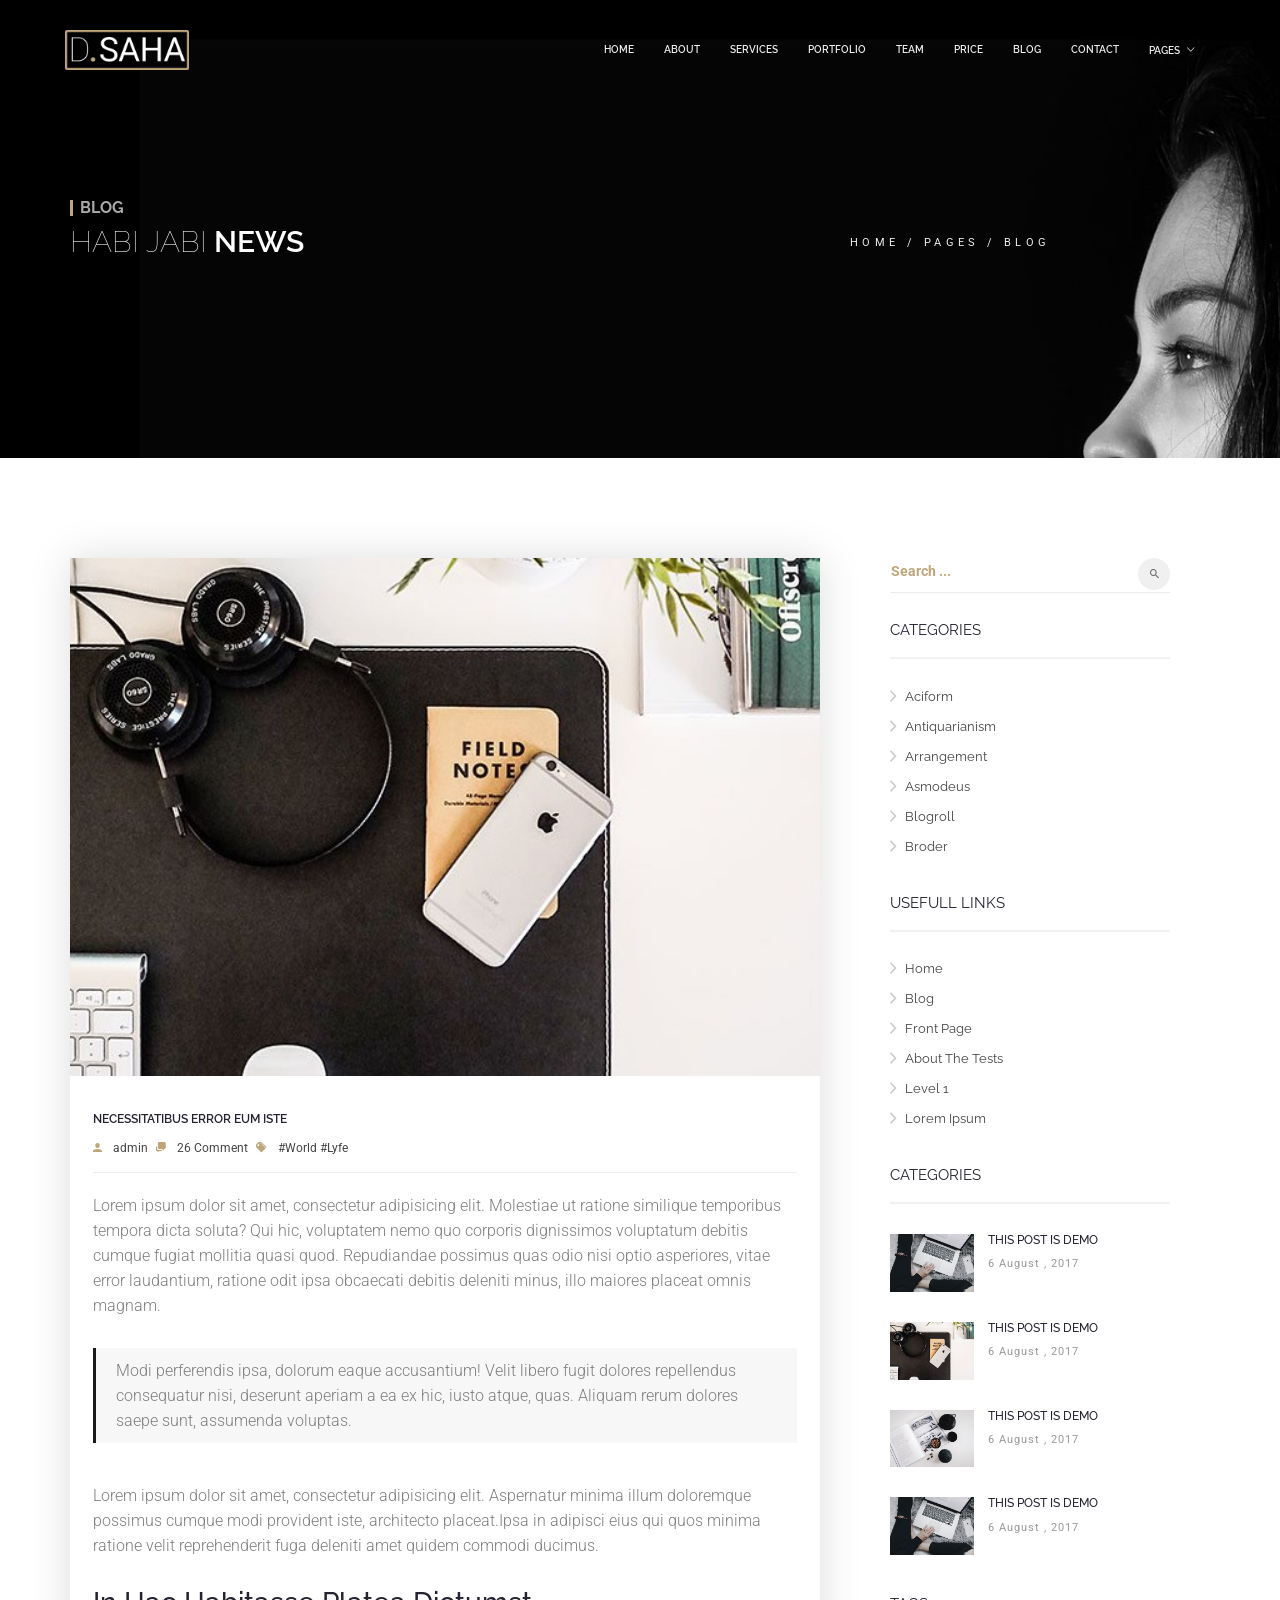
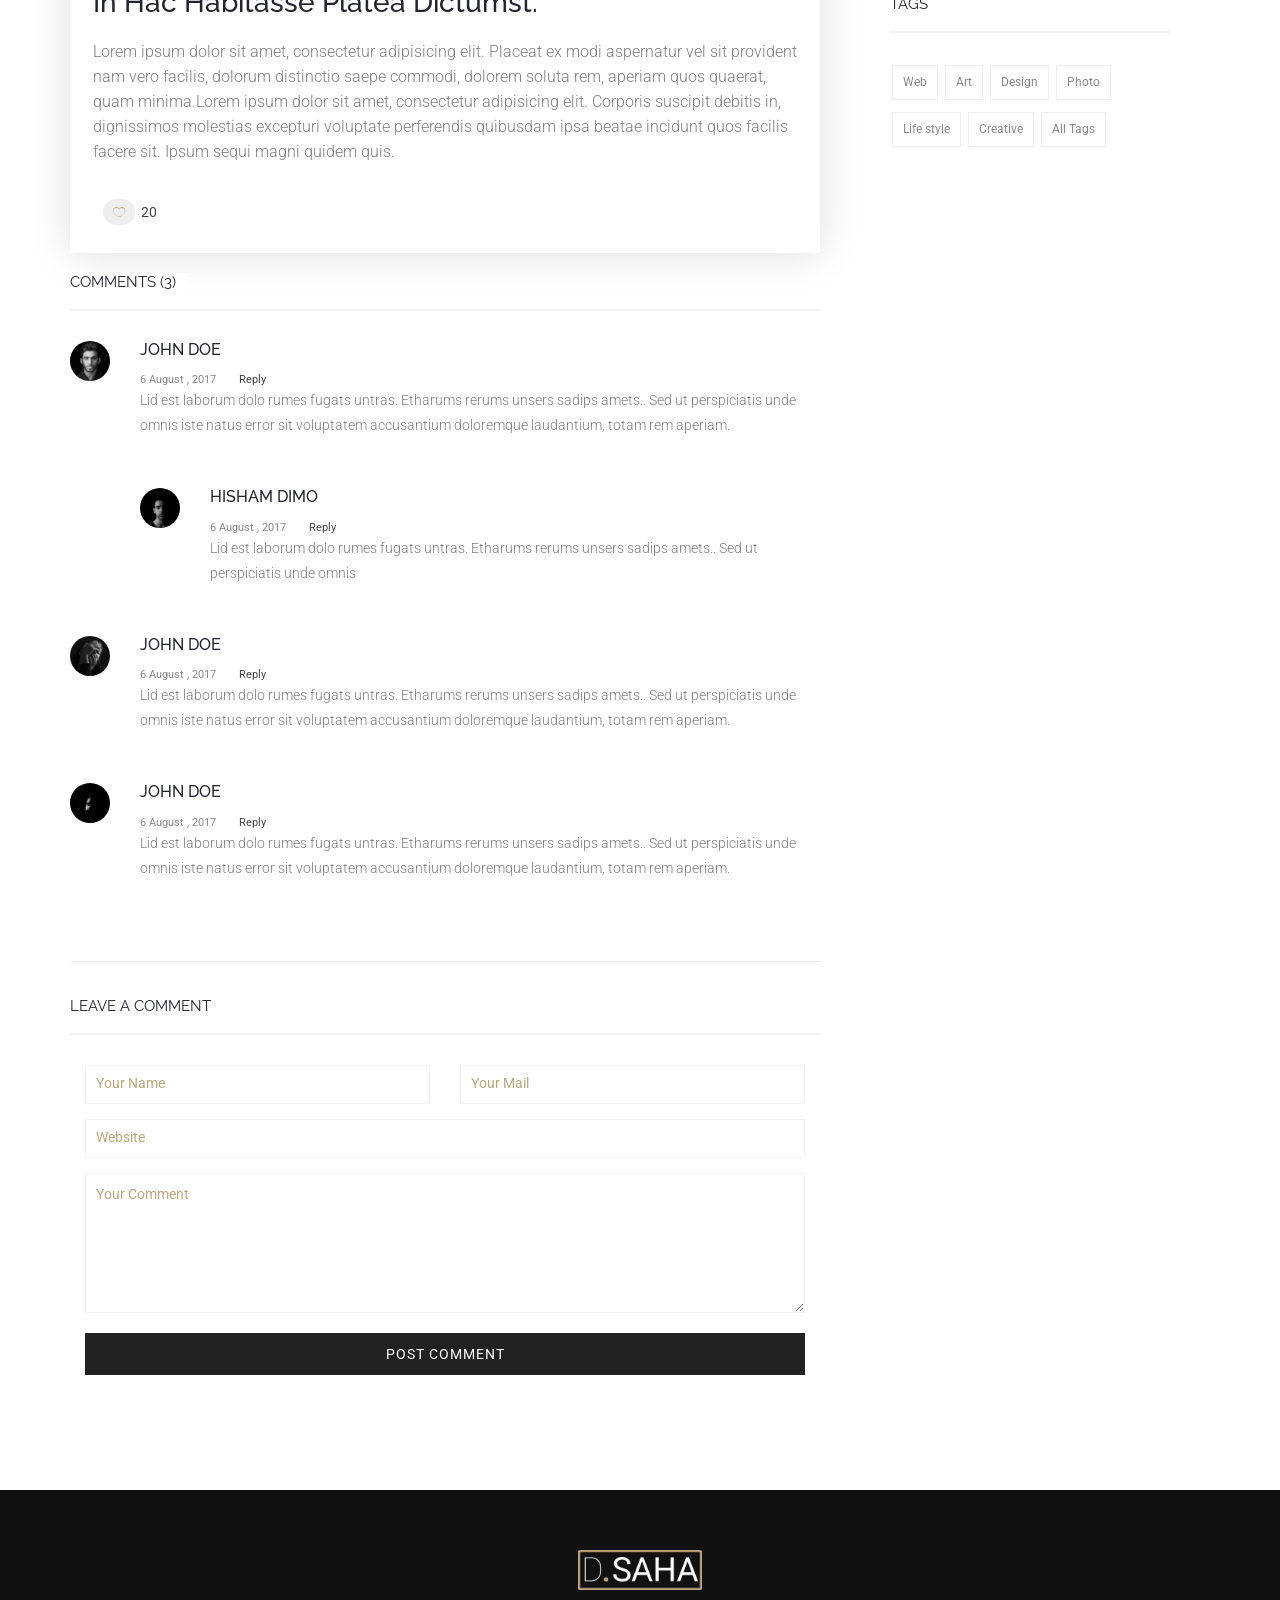
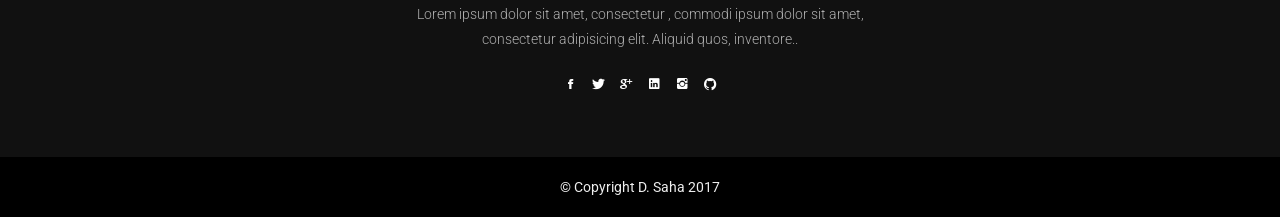
==== commit 20a7494c: "Update single-post.html" ====
--- a/single-post.html
+++ b/single-post.html
@@ -109,7 +109,7 @@
                     <div class="col-md-8">
                         <div class="section_title">
                             <div class="section_subtitle">BLOG</div>
-                            <h2 class="section_main_title">our latest<strong> news</strong></h2>
+                            <h2 class="section_main_title">habi jabi<strong> news</strong></h2>
                         </div>
                     </div>
 
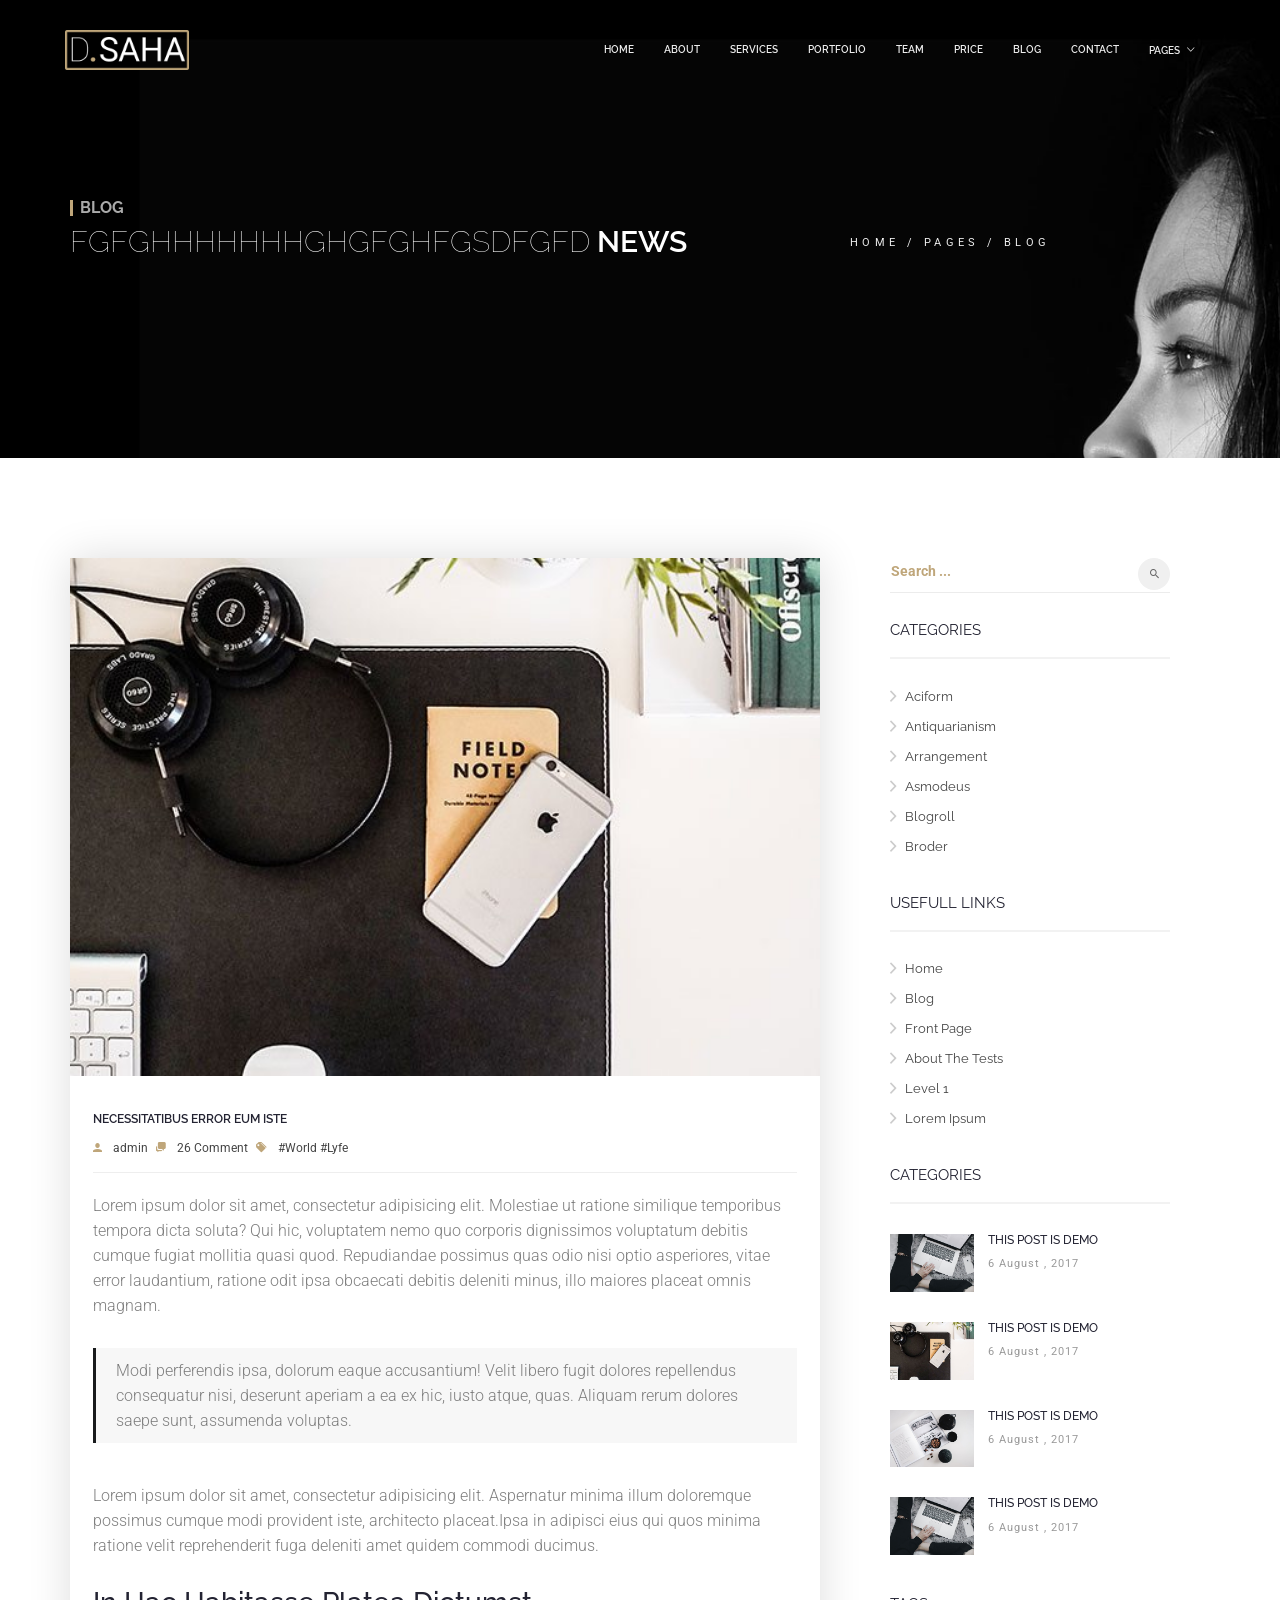
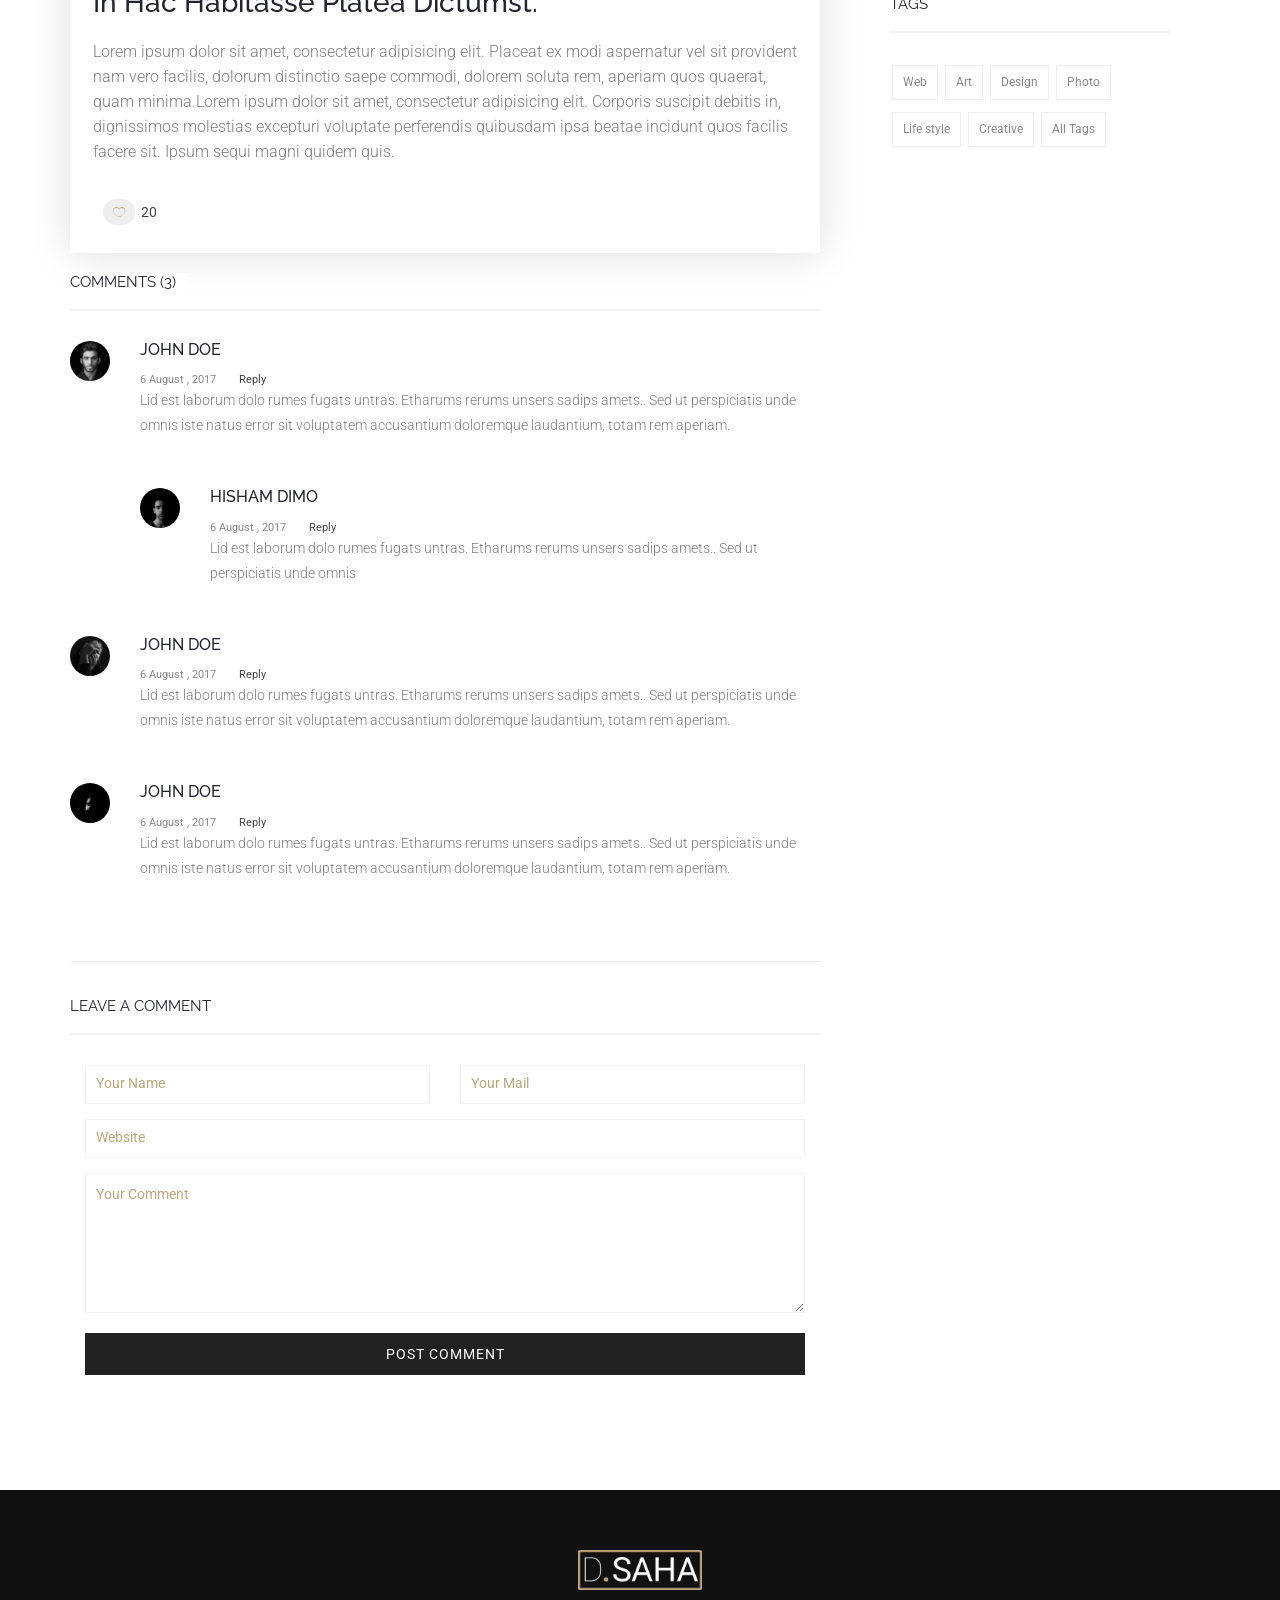
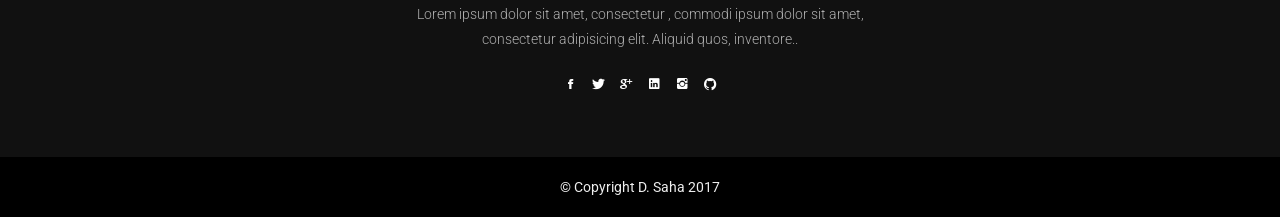
==== commit b25075e8: "Update single-post.html" ====
--- a/single-post.html
+++ b/single-post.html
@@ -109,7 +109,7 @@
                     <div class="col-md-8">
                         <div class="section_title">
                             <div class="section_subtitle">BLOG</div>
-                            <h2 class="section_main_title">habi jabi<strong> news</strong></h2>
+                            <h2 class="section_main_title">fgfghhhhhhhghgfghfgsdfgfd<strong> news</strong></h2>
                         </div>
                     </div>
 
